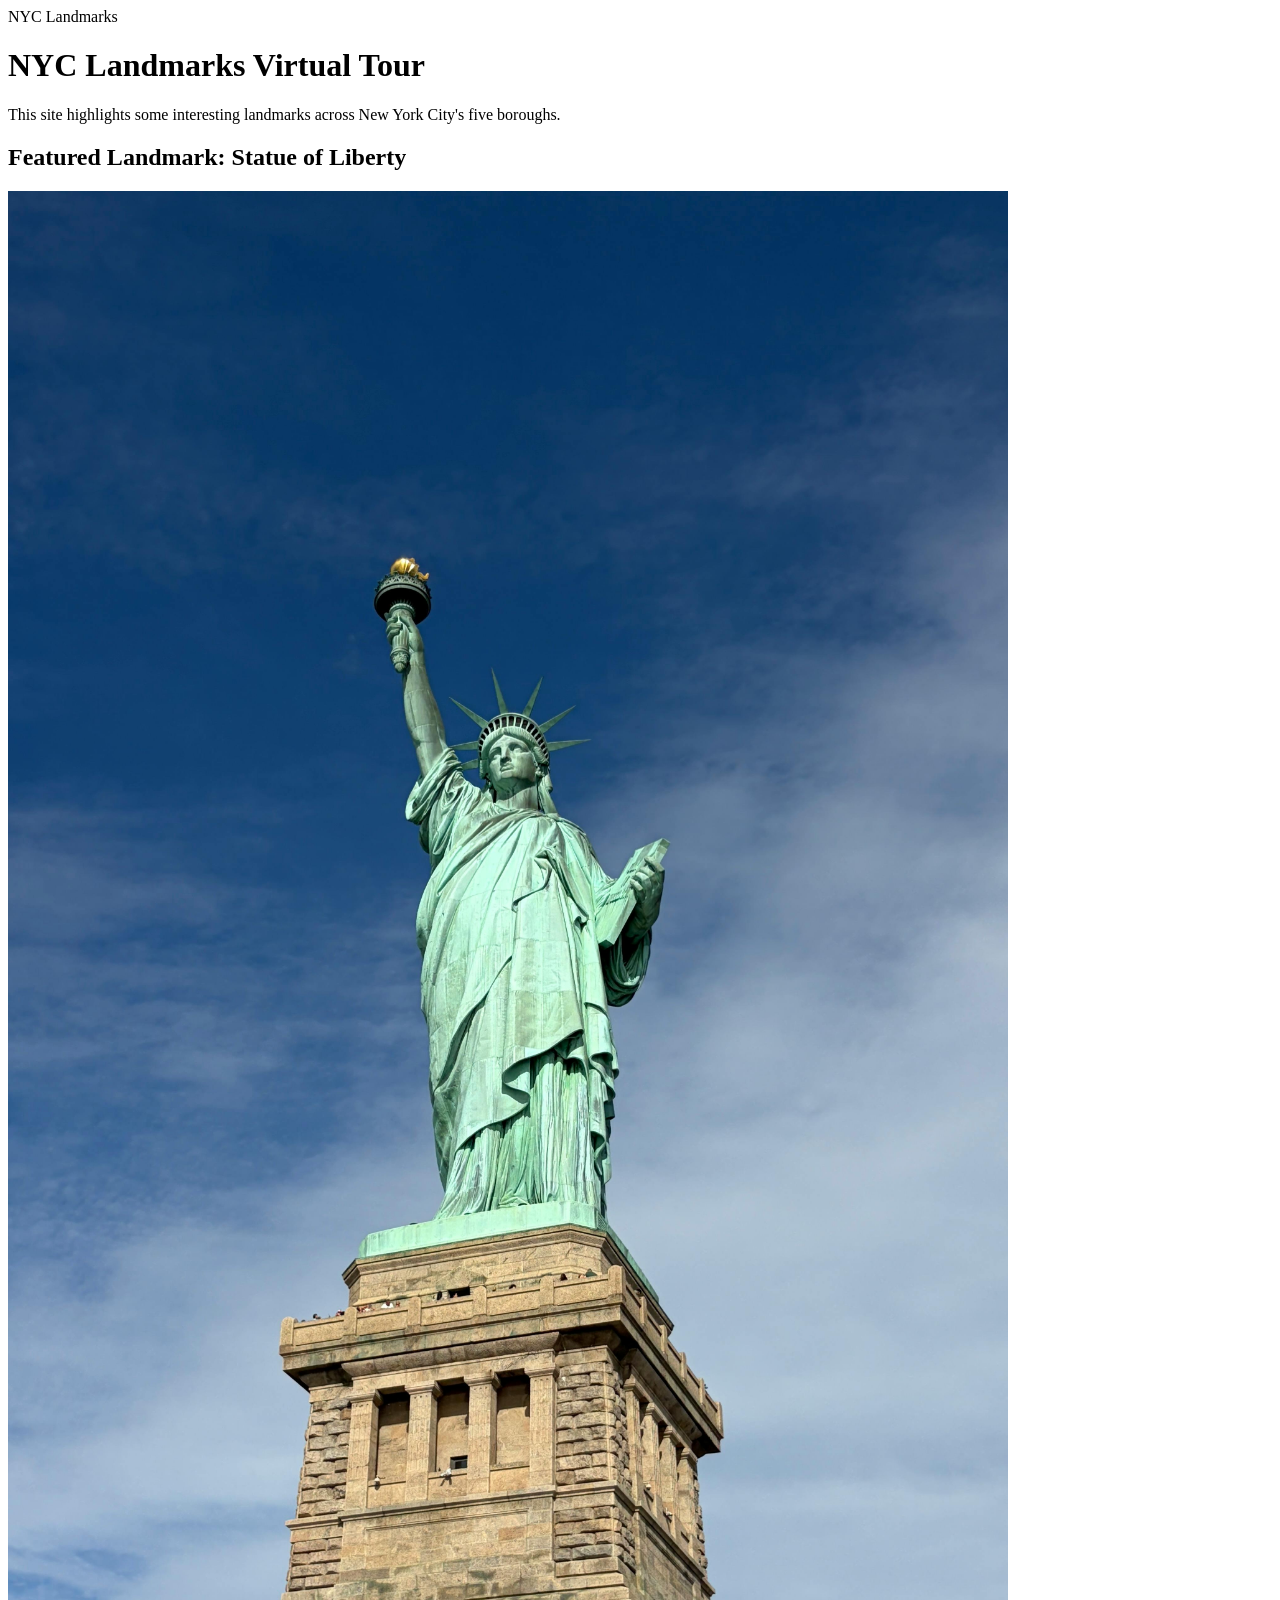
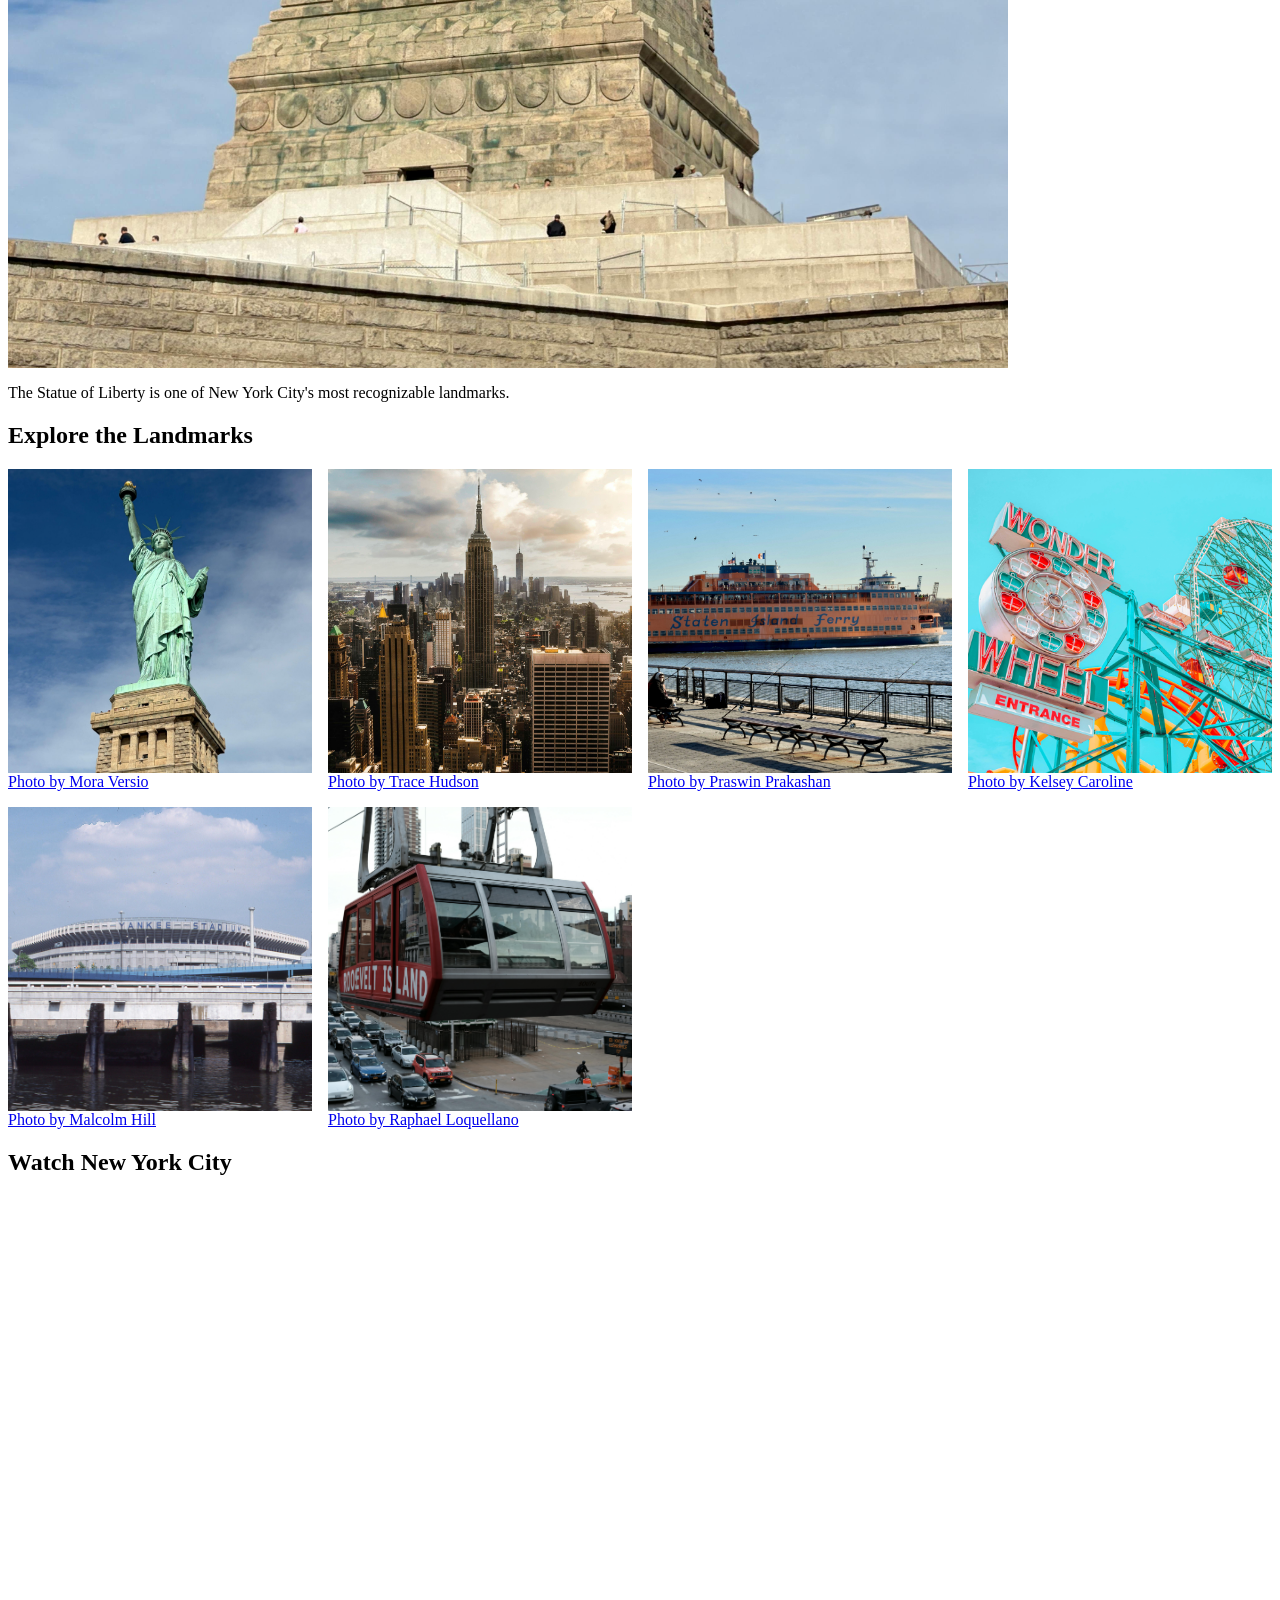
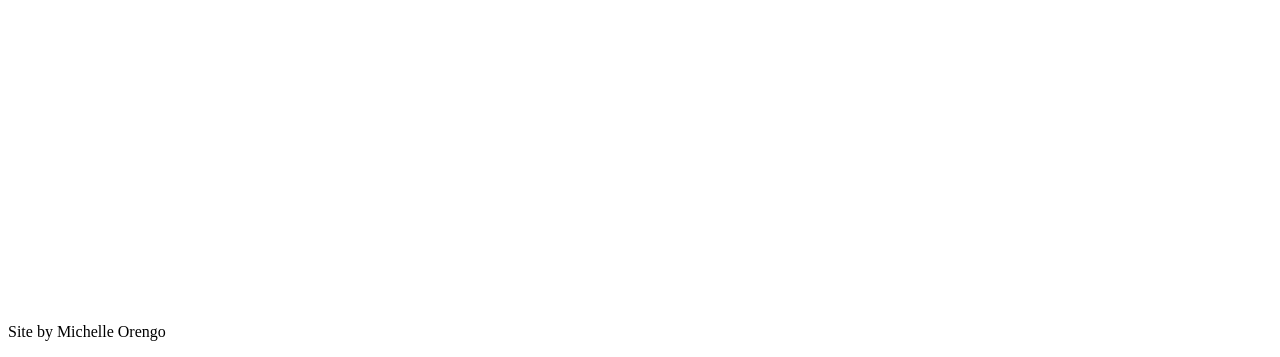
==== index.html @ e3bdd819 "Project 2 Index.Html" ====
<!DOCTYPE html>
<html lang="en">
<head>
    <meta charset="UTF-8">
    <meta name="viewport" content="width=device-width, initial-scale=1.0">
    <title>NYC Landmarks Virtual Tour</title>
    <link rel="stylesheet" href="style.css">
</head>
<body>

    <header>
        <div class="site-title">NYC Landmarks</div>
    </header>

    <main>
        <h1>NYC Landmarks Virtual Tour</h1>

        <p class="intro">
            This site highlights some interesting landmarks across New York City's five boroughs.
        </p>

        <section class="featured">
            <h2>Featured Landmark: Statue of Liberty</h2>

            <picture>
                <source
                    media="(max-width: 644px)"
                    srcset="images/square/statofliberty_square.jpeg">
                <source
                    media="(min-width: 645px)"
                    srcset="images/pexels-mora-versio-2150673251-34091093.jpg">
                <img
                    src="images/pexels-mora-versio-2150673251-34091093.jpg"
                    alt="Statue of Liberty from below looking up at it">
            </picture>

            <p>The Statue of Liberty is one of New York City's most recognizable landmarks.</p>
        </section>

        <section>
            <h2>Explore the Landmarks</h2>

            <div class="landmarks-grid">

                <figure>
                    <img src="images/square/statofliberty_square.jpeg"
                         alt="Statue of Liberty from below looking up at it">
                    <figcaption>
                        <a href="https://www.pexels.com/photo/statue-of-liberty-in-new-york-city-usa-34091093/">Photo by Mora Versio</a>
                    </figcaption>
                </figure>

                <figure>
                    <img src="images/square/empirestate_square.jpeg"
                         alt="Empire State Building with lower Manhattan in the background">
                    <figcaption>
                        <a href="https://www.pexels.com/photo/empire-state-building-2424391/">Photo by Trace Hudson</a>
                    </figcaption>
                </figure>

                <figure>
                    <img src="images/square/siferry_square.jpeg"
                         alt="Staten Island Ferry pulling into the dock">
                    <figcaption>
                        <a href="https://unsplash.com/photos/a-large-ferry-boat-in-a-body-of-water-YOCN1a1m_dg">Photo by Praswin Prakashan</a>
                    </figcaption>
                </figure>

                <figure>
                    <img src="images/square/wonderwheel_square.jpeg"
                         alt="Wonder Wheel ferris wheel at Coney Island">
                    <figcaption>
                        <a href="https://www.pexels.com/photo/ferris-wheel-in-amusement-park-19122990/">Photo by Kelsey Caroline</a>
                    </figcaption>
                </figure>

                <figure>
                    <img src="images/square/yankeestadium_square.jpeg"
                         alt="Yankee Stadium seen from the water with stadium title visible">
                    <figcaption>
                        <a href="https://www.pexels.com/photo/yankee-stadium-under-the-blue-sky-12360516/">Photo by Malcolm Hill</a>
                    </figcaption>
                </figure>

                <figure>
                    <img src="images/square/roosevelt_square.jpeg"
                         alt="Roosevelt Island Tramway leaving Manhattan">
                    <figcaption>
                        <a href="https://www.pexels.com/photo/cable-car-above-city-street-12404963/">Photo by Raphael Loquellano</a>
                    </figcaption>
                </figure>

            </div>
        </section>

        <section class="video-section">
            <h2>Watch New York City</h2>

            <div class="videoWrapper">
                <iframe
                    src="https://www.youtube.com/embed/_xkg7pNSp9M"
                    title="New York City video"
                    allow="accelerometer; autoplay; clipboard-write; encrypted-media; gyroscope; picture-in-picture; web-share"
                    referrerpolicy="strict-origin-when-cross-origin"
                    allowfullscreen>
                </iframe>
            </div>
        </section>
    </main>

    <footer>
        <p>Site by Michelle Orengo</p>
    </footer>

</body>
</html>
---- style.css ----
/* Basic responsive image and video CSS */
img,
video {
    max-width: 100%;
    height: auto;
}

/* Landmarks image grid */
.landmarks-grid {
    display: grid;
    gap: 1rem;
    grid-template-columns: repeat(auto-fit, minmax(250px, 1fr));
}

figure {
    margin: 0;
}

figure img {
    display: block;
    width: 100%;
    height: auto;
}

/* Featured landmark image */
.featured img {
    display: block;
    width: 100%;
    max-width: 1000px;
    height: auto;
}

/* Responsive YouTube video */
.videoWrapper {
    position: relative;
    padding-bottom: 56.25%;
    height: 0;
    overflow: hidden;
    max-width: 100%;
}

.videoWrapper iframe {
    position: absolute;
    top: 0;
    left: 0;
    width: 100%;
    height: 100%;
    border: 0;
}
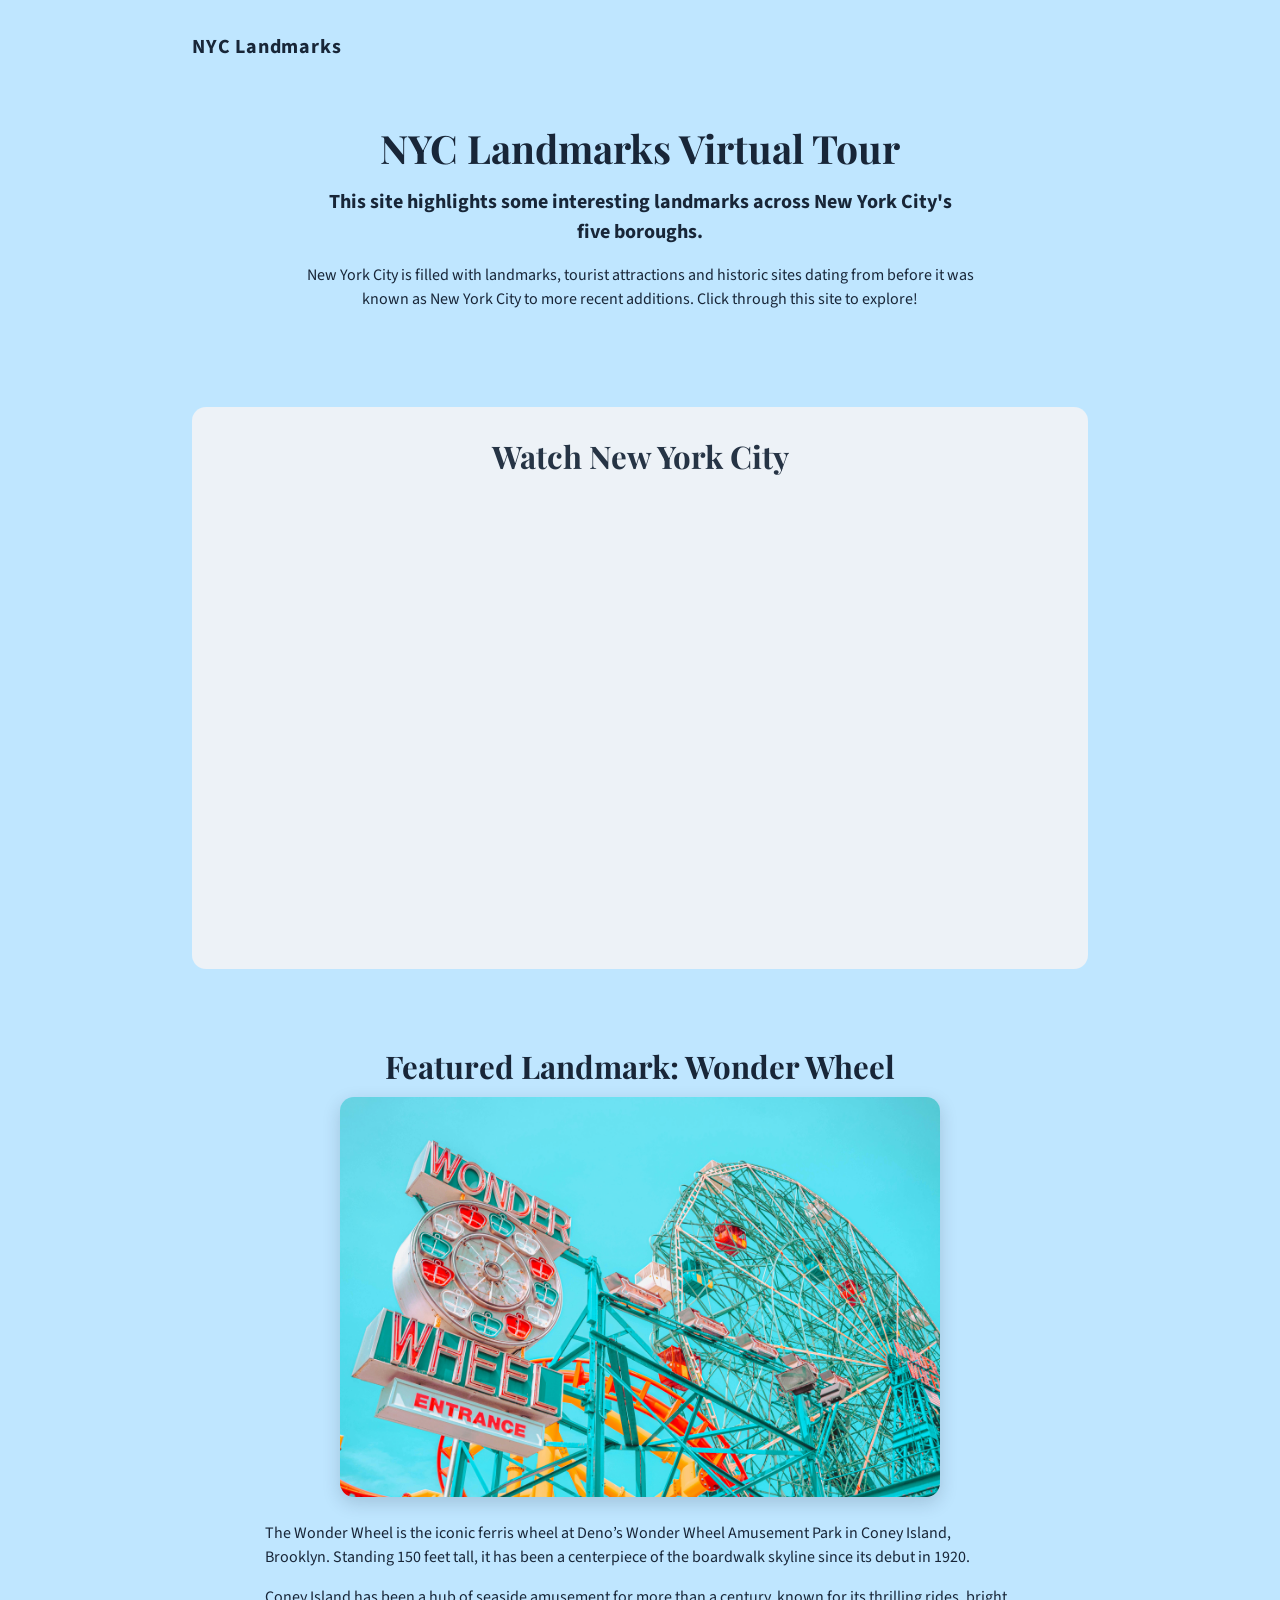
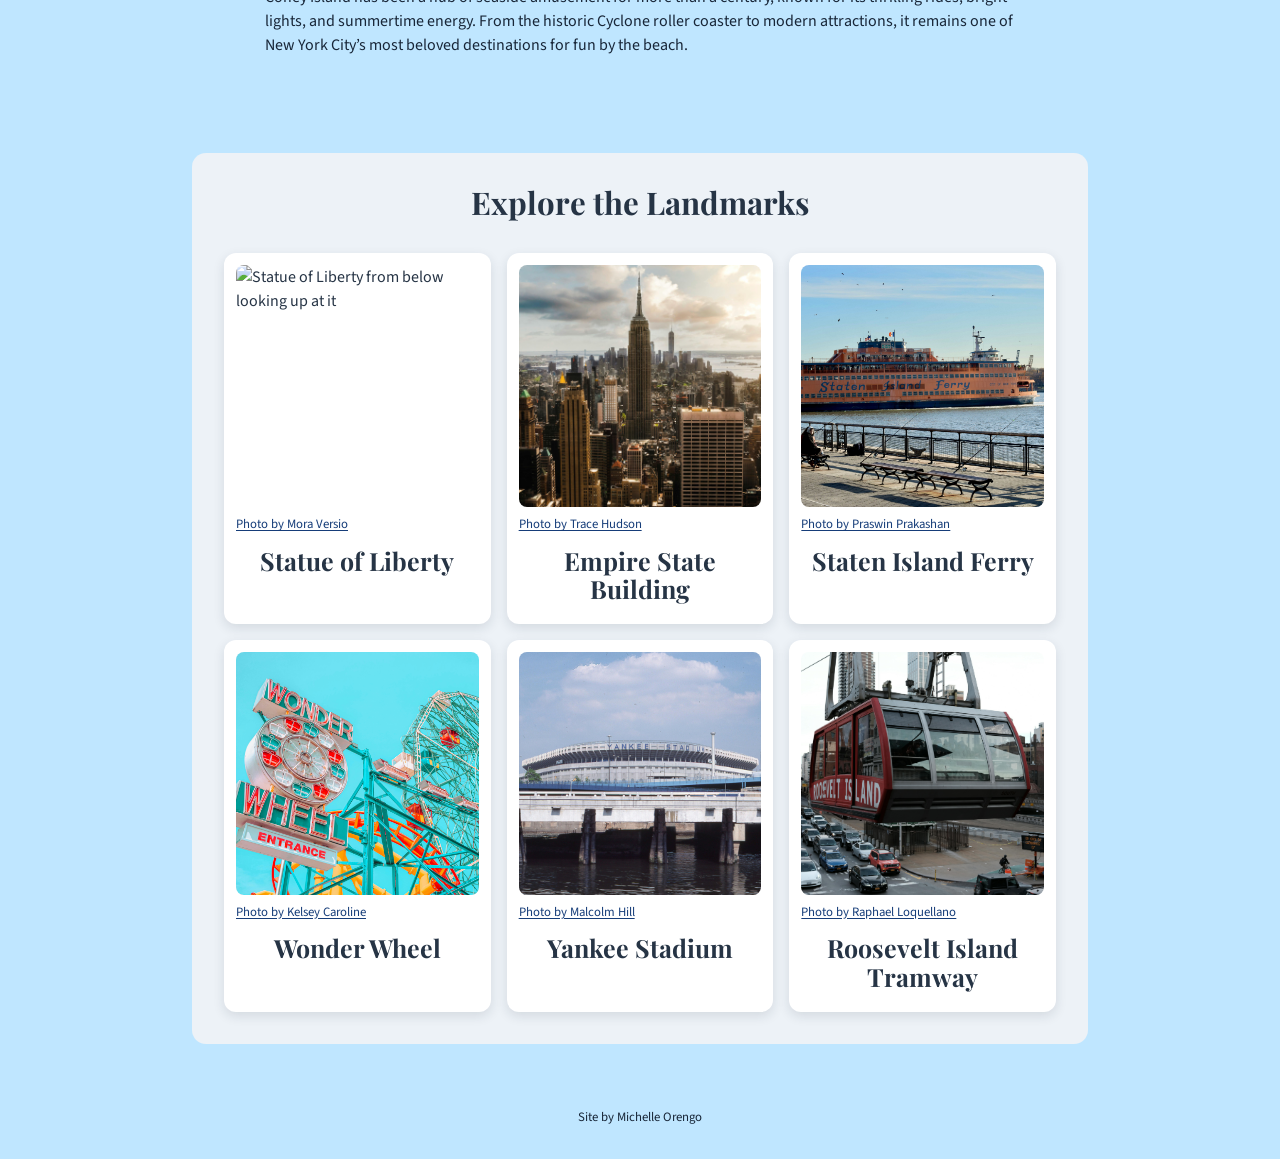
==== commit 43dc667f: "Updated" ====
--- a/index.html
+++ b/index.html
@@ -5,8 +5,10 @@
     <meta charset="UTF-8">
     <meta name="viewport" content="width=device-width, initial-scale=1.0">
     <title>NYC Landmarks Virtual Tour</title>
+<link rel="stylesheet" href="tokens.css">
     <link rel="stylesheet" href="style.css">
 </head>
+
 <body>
 
     <header>
@@ -14,87 +16,25 @@
     </header>
 
     <main>
-        <h1>NYC Landmarks Virtual Tour</h1>
-
-        <p class="intro">
-            This site highlights some interesting landmarks across New York City's five boroughs.
-        </p>
-
-        <section class="featured">
-            <h2>Featured Landmark: Statue of Liberty</h2>
-
-            <picture>
-                <source
-                    media="(max-width: 644px)"
-                    srcset="images/square/statofliberty_square.jpeg">
-                <source
-                    media="(min-width: 645px)"
-                    srcset="images/pexels-mora-versio-2150673251-34091093.jpg">
-                <img
-                    src="images/pexels-mora-versio-2150673251-34091093.jpg"
-                    alt="Statue of Liberty from below looking up at it">
-            </picture>
-
-            <p>The Statue of Liberty is one of New York City's most recognizable landmarks.</p>
-        </section>
-
-        <section>
-            <h2>Explore the Landmarks</h2>
-
-            <div class="landmarks-grid">
-
-                <figure>
-                    <img src="images/square/statofliberty_square.jpeg"
-                         alt="Statue of Liberty from below looking up at it">
-                    <figcaption>
-                        <a href="https://www.pexels.com/photo/statue-of-liberty-in-new-york-city-usa-34091093/">Photo by Mora Versio</a>
-                    </figcaption>
-                </figure>
-
-                <figure>
-                    <img src="images/square/empirestate_square.jpeg"
-                         alt="Empire State Building with lower Manhattan in the background">
-                    <figcaption>
-                        <a href="https://www.pexels.com/photo/empire-state-building-2424391/">Photo by Trace Hudson</a>
-                    </figcaption>
-                </figure>
-
-                <figure>
-                    <img src="images/square/siferry_square.jpeg"
-                         alt="Staten Island Ferry pulling into the dock">
-                    <figcaption>
-                        <a href="https://unsplash.com/photos/a-large-ferry-boat-in-a-body-of-water-YOCN1a1m_dg">Photo by Praswin Prakashan</a>
-                    </figcaption>
-                </figure>
-
-                <figure>
-                    <img src="images/square/wonderwheel_square.jpeg"
-                         alt="Wonder Wheel ferris wheel at Coney Island">
-                    <figcaption>
-                        <a href="https://www.pexels.com/photo/ferris-wheel-in-amusement-park-19122990/">Photo by Kelsey Caroline</a>
-                    </figcaption>
-                </figure>
-
-                <figure>
-                    <img src="images/square/yankeestadium_square.jpeg"
-                         alt="Yankee Stadium seen from the water with stadium title visible">
-                    <figcaption>
-                        <a href="https://www.pexels.com/photo/yankee-stadium-under-the-blue-sky-12360516/">Photo by Malcolm Hill</a>
-                    </figcaption>
-                </figure>
-
-                <figure>
-                    <img src="images/square/roosevelt_square.jpeg"
-                         alt="Roosevelt Island Tramway leaving Manhattan">
-                    <figcaption>
-                        <a href="https://www.pexels.com/photo/cable-car-above-city-street-12404963/">Photo by Raphael Loquellano</a>
-                    </figcaption>
-                </figure>
-
-            </div>
-        </section>
-
-        <section class="video-section">
+
+        <!-- Introduction -->
+        <section class="introduction">
+
+            <h1>NYC Landmarks Virtual Tour</h1>
+
+            <p class="intro">
+                This site highlights some interesting landmarks across New York City's five boroughs.
+            </p>
+
+            <p>
+                New York City is filled with landmarks, tourist attractions and historic sites dating from before it was known as New York City to more recent additions. Click through this site to explore!
+            </p>
+
+        </section>
+
+        <!-- Introduction Video -->
+        <section class="intro-video">
+
             <h2>Watch New York City</h2>
 
             <div class="videoWrapper">
@@ -106,7 +46,151 @@
                     allowfullscreen>
                 </iframe>
             </div>
-        </section>
+
+        </section>
+
+        <!-- Featured Landmark -->
+        <section class="featured-landmark">
+
+            <h2>Featured Landmark: Wonder Wheel</h2>
+
+            <picture>
+                <source
+                    media="(max-width: 644px)"
+                    srcset="images/square/wonderwheel_square.jpeg">
+
+                <source
+                    media="(min-width: 645px)"
+                    srcset="images/pexels-kelsey-caroline-774981359-19122990.jpg">
+
+                <img
+                    src="images/pexels-kelsey-caroline-774981359-19122990.jpg"
+                    alt="Wonder Wheel ferris wheel at Coney Island">
+            </picture>
+
+            <p>
+                The Wonder Wheel is the iconic ferris wheel at Deno’s Wonder Wheel Amusement Park in Coney Island, Brooklyn. Standing 150 feet tall, it has been a centerpiece of the boardwalk skyline since its debut in 1920.
+            </p>
+
+            <p>
+                Coney Island has been a hub of seaside amusement for more than a century, known for its thrilling rides, bright lights, and summertime energy. From the historic Cyclone roller coaster to modern attractions, it remains one of New York City’s most beloved destinations for fun by the beach.
+            </p>
+
+        </section>
+
+        <!-- Landmark Cards -->
+        <section class="landmarks">
+
+            <h2>Explore the Landmarks</h2>
+
+            <div class="landmarks-grid">
+
+                <div class="landmark">
+                    <figure>
+                        <img
+                            src="images/square/statueofliberty_square.jpeg"
+                            alt="Statue of Liberty from below looking up at it"
+                            loading="lazy">
+
+                        <figcaption>
+                            <a href="https://www.pexels.com/photo/statue-of-liberty-in-new-york-city-usa-34091093/">
+                                Photo by Mora Versio
+                            </a>
+                        </figcaption>
+                    </figure>
+
+                    <h3>Statue of Liberty</h3>
+                </div>
+
+                <div class="landmark">
+                    <figure>
+                        <img
+                            src="images/square/empirestate_square.jpeg"
+                            alt="Empire State Building with lower Manhattan in the background"
+                            loading="lazy">
+
+                        <figcaption>
+                            <a href="https://www.pexels.com/photo/empire-state-building-2424391/">
+                                Photo by Trace Hudson
+                            </a>
+                        </figcaption>
+                    </figure>
+
+                    <h3>Empire State Building</h3>
+                </div>
+
+                <div class="landmark">
+                    <figure>
+                        <img
+                            src="images/square/siferry_square.jpeg"
+                            alt="Staten Island Ferry pulling into the dock"
+                            loading="lazy">
+
+                        <figcaption>
+                            <a href="https://unsplash.com/photos/a-large-ferry-boat-in-a-body-of-water-YOCN1a1m_dg">
+                                Photo by Praswin Prakashan
+                            </a>
+                        </figcaption>
+                    </figure>
+
+                    <h3>Staten Island Ferry</h3>
+                </div>
+
+                <div class="landmark">
+                    <figure>
+                        <img
+                            src="images/square/wonderwheel_square.jpeg"
+                            alt="Wonder Wheel ferris wheel at Coney Island"
+                            loading="lazy">
+
+                        <figcaption>
+                            <a href="https://www.pexels.com/photo/ferris-wheel-in-amusement-park-19122990/">
+                                Photo by Kelsey Caroline
+                            </a>
+                        </figcaption>
+                    </figure>
+
+                    <h3>Wonder Wheel</h3>
+                </div>
+
+                <div class="landmark">
+                    <figure>
+                        <img
+                            src="images/square/yankeestadium_square.jpeg"
+                            alt="Yankee Stadium seen from the water with stadium title visible"
+                            loading="lazy">
+
+                        <figcaption>
+                            <a href="https://www.pexels.com/photo/yankee-stadium-under-the-blue-sky-12360516/">
+                                Photo by Malcolm Hill
+                            </a>
+                        </figcaption>
+                    </figure>
+
+                    <h3>Yankee Stadium</h3>
+                </div>
+
+                <div class="landmark">
+                    <figure>
+                        <img
+                            src="images/square/roosevelt_square.jpeg"
+                            alt="Roosevelt Island Tramway leaving Manhattan"
+                            loading="lazy">
+
+                        <figcaption>
+                            <a href="https://www.pexels.com/photo/cable-car-above-city-street-12404963/">
+                                Photo by Raphael Loquellano
+                            </a>
+                        </figcaption>
+                    </figure>
+
+                    <h3>Roosevelt Island Tramway</h3>
+                </div>
+
+            </div>
+
+        </section>
+
     </main>
 
     <footer>
--- a/tokens.css
+++ b/tokens.css
@@ -0,0 +1,178 @@
+
+@import url("https://fonts.googleapis.com/css2?family=Playfair+Display&family=Source+Sans+3&display=swap");
+
+/* Design System Tokens */
+:root {
+  /* Typography */
+  --text-size-xs: 0.64rem;
+  --text-size-sm: 0.8rem;
+  --text-size-md: 1rem;
+  --text-size-lg: 1.25rem;
+  --text-size-xl: 1.563rem;
+  --text-size-2xl: 1.953rem;
+  --text-size-3xl: 2.441rem;
+
+  --line-height-base: 1.5;
+  --line-height-headings: 1.15;
+  --headings-family: "Playfair Display", serif;
+  --base-family: "Source Sans 3", sans-serif;
+
+  /* Main Colors */
+  --primary-text: #182638;
+  --primary-background: #BFE6FF;
+  --action: #163D79;
+  --action-hover: #102B55;
+  --button-text: #FFFFFF;
+
+  /* Alternate Colors */
+  --alternate-text: #263445;
+  --alternate-background: #EDF2F7;
+  --alternate-action: #163D79;
+  --alternate-action-hover: #102B55;
+  --alternate-button-text: #FFFFFF;
+
+  /* Spacing */
+  --space-unit: 0.25rem;
+  --space-1: calc(var(--space-unit) * 1);
+  --space-2: calc(var(--space-unit) * 2);
+  --space-3: calc(var(--space-unit) * 3);
+  --space-4: calc(var(--space-unit) * 4);
+  --space-6: calc(var(--space-unit) * 6);
+  --space-8: calc(var(--space-unit) * 8);
+  --space-12: calc(var(--space-unit) * 12);
+  --space-16: calc(var(--space-unit) * 16);
+  --space-24: calc(var(--space-unit) * 24);
+  --space-32: calc(var(--space-unit) * 32);
+
+  /* Layout */
+  --page-width: 60rem;
+  --grid-gap: var(--space-4);
+  --section-spacing: var(--space-12);
+  --content-padding: var(--space-4);
+}
+
+/* Base Styles */
+html {
+  font-size: 16px;
+  scroll-behavior: smooth;
+}
+
+* {
+  box-sizing: border-box;
+}
+
+body {
+  margin: 0;
+  font-family: var(--base-family);
+  font-size: var(--text-size-md);
+  line-height: var(--line-height-base);
+  color: var(--primary-text);
+  background-color: var(--primary-background);
+  overflow-wrap: break-word;
+}
+
+/* Typography */
+h1, h2, h3, h4, h5, h6 {
+  font-family: var(--headings-family);
+  line-height: var(--line-height-headings);
+}
+
+h1 {
+  font-size: var(--text-size-3xl);
+  margin: 0 0 var(--space-4);
+}
+
+h2 {
+  font-size: var(--text-size-2xl);
+  margin: 0 0 var(--space-3);
+}
+
+h3 {
+  font-size: var(--text-size-xl);
+  margin: 0 0 var(--space-2);
+}
+
+h4 {
+  font-size: var(--text-size-lg);
+}
+
+h5 {
+  font-size: var(--text-size-md);
+}
+
+h6 {
+  font-size: var(--text-size-sm);
+}
+
+h4, h5, h6 {
+  margin: 0 0 var(--space-2);
+}
+
+p, ul, ol {
+  margin: 0 0 var(--space-4);
+}
+
+small {
+  font-size: var(--text-size-sm);
+}
+
+/* Main Layout */
+header, main, footer {
+  max-width: var(--page-width);
+  margin-inline: auto;
+  padding: var(--space-8);
+}
+
+section {
+  padding: var(--content-padding);
+}
+
+section + section {
+  margin-top: var(--section-spacing);
+}
+
+/* Alternate Section */
+.alternate {
+  color: var(--alternate-text);
+  background-color: var(--alternate-background);
+}
+
+/* Site Identity */
+.site-title {
+  font-size: var(--text-size-lg);
+  font-weight: bold;
+}
+
+/* Links */
+a {
+  color: var(--action);
+  text-decoration: underline;
+  text-underline-offset: 0.15em;
+}
+
+a:hover {
+  color: var(--action-hover);
+}
+
+/* Buttons */
+button, .button {
+  display: inline-block;
+  border: 0;
+  padding: var(--space-3) var(--space-4);
+  font: inherit;
+  color: var(--button-text);
+  background-color: var(--action);
+  text-decoration: none;
+  cursor: pointer;
+}
+
+button:hover, .button:hover {
+  color: var(--button-text);
+  background-color: var(--action-hover);
+}
+
+/* Keyboard Focus */
+a:focus-visible, button:focus-visible {
+  outline: 3px solid currentColor;
+  outline-offset: 4px;
+}
--- a/style.css
+++ b/style.css
@@ -1,49 +1,212 @@
-/* Basic responsive image and video CSS */
-img,
-video {
-    max-width: 100%;
-    height: auto;
-}
-
-/* Landmarks image grid */
+
+/* ==============================
+   NYC LANDMARKS WEBSITE STYLES
+   ============================== */
+
+/* Header */
+header {
+  padding-top: var(--space-8);
+  padding-bottom: var(--space-4);
+}
+
+.site-title {
+  color: var(--primary-text);
+  letter-spacing: 0.04em;
+}
+
+/* Main Content */
+main {
+  padding-top: var(--space-4);
+}
+
+/* General Sections */
+section {
+  border-radius: 14px;
+}
+
+/* Introduction */
+.introduction {
+  text-align: center;
+  padding: var(--space-8);
+}
+
+.introduction h1 {
+  max-width: 750px;
+  margin-inline: auto;
+}
+
+.introduction .intro {
+  font-size: var(--text-size-lg);
+  font-weight: bold;
+  max-width: 650px;
+  margin-inline: auto;
+}
+
+.introduction p:last-child {
+  max-width: 700px;
+  margin-inline: auto;
+}
+
+/* Video Section */
+.intro-video {
+  background-color: var(--alternate-background);
+  color: var(--alternate-text);
+  padding: var(--space-8);
+}
+
+.intro-video h2 {
+  text-align: center;
+}
+
+/* Responsive YouTube Video */
+.videoWrapper {
+  position: relative;
+  width: 100%;
+  max-width: 800px;
+  margin-inline: auto;
+  aspect-ratio: 16 / 9;
+  overflow: hidden;
+  border-radius: 12px;
+}
+
+.videoWrapper iframe {
+  position: absolute;
+  inset: 0;
+  width: 100%;
+  height: 100%;
+  border: 0;
+}
+
+/* Featured Landmark */
+.featured-landmark {
+  text-align: center;
+  padding: var(--space-8);
+}
+
+.featured-landmark picture {
+  display: block;
+  max-width: 600px;
+  margin: 0 auto var(--space-6);
+}
+
+.featured-landmark picture img {
+  display: block;
+  width: 100%;
+  height: auto;
+  border-radius: 14px;
+  box-shadow: 0 6px 18px rgba(24, 38, 56, 0.18);
+}
+
+.featured-landmark p {
+  max-width: 750px;
+  margin-inline: auto;
+  text-align: left;
+}
+
+/* Landmark Gallery */
+.landmarks {
+  background-color: var(--alternate-background);
+  color: var(--alternate-text);
+  padding: var(--space-8);
+}
+
+.landmarks > h2 {
+  text-align: center;
+  margin-bottom: var(--space-8);
+}
+
 .landmarks-grid {
-    display: grid;
-    gap: 1rem;
-    grid-template-columns: repeat(auto-fit, minmax(250px, 1fr));
-}
-
+  display: grid;
+  grid-template-columns: repeat(auto-fit, minmax(220px, 1fr));
+  gap: var(--grid-gap);
+}
+
+/* Individual Landmark Cards */
+.landmark {
+  background-color: #FFFFFF;
+  padding: var(--space-3);
+  border-radius: 12px;
+  box-shadow: 0 4px 12px rgba(24, 38, 56, 0.12);
+  transition: transform 0.2s ease, box-shadow 0.2s ease;
+}
+
+.landmark:hover {
+  transform: translateY(-4px);
+  box-shadow: 0 8px 18px rgba(24, 38, 56, 0.18);
+}
+
+/* Landmark Images */
 figure {
-    margin: 0;
+  margin: 0 0 var(--space-3);
 }
 
 figure img {
-    display: block;
-    width: 100%;
-    height: auto;
-}
-
-/* Featured landmark image */
-.featured img {
-    display: block;
-    width: 100%;
-    max-width: 1000px;
-    height: auto;
-}
-
-/* Responsive YouTube video */
-.videoWrapper {
-    position: relative;
-    padding-bottom: 56.25%;
-    height: 0;
-    overflow: hidden;
-    max-width: 100%;
-}
-
-.videoWrapper iframe {
-    position: absolute;
-    top: 0;
-    left: 0;
-    width: 100%;
-    height: 100%;
-    border: 0;
-}
+  display: block;
+  width: 100%;
+  aspect-ratio: 1 / 1;
+  object-fit: cover;
+  border-radius: 8px;
+}
+
+figcaption {
+  font-size: var(--text-size-sm);
+  margin-top: var(--space-2);
+}
+
+.landmark h3 {
+  margin: var(--space-3) 0 var(--space-2);
+  text-align: center;
+}
+
+/* Footer */
+footer {
+  text-align: center;
+  padding-top: var(--space-8);
+  padding-bottom: var(--space-8);
+}
+
+footer p {
+  margin: 0;
+  font-size: var(--text-size-sm);
+}
+
+/* Responsive Adjustments */
+@media (max-width: 600px) {
+  header, main, footer {
+    padding: var(--space-4);
+  }
+
+  h1 {
+    font-size: var(--text-size-2xl);
+  }
+
+  h2 {
+    font-size: var(--text-size-xl);
+  }
+
+  .introduction,
+  .intro-video,
+  .featured-landmark,
+  .landmarks {
+    padding: var(--space-4);
+  }
+
+  .landmarks-grid {
+    grid-template-columns: 1fr;
+  }
+}
+
+/* Respect reduced-motion preferences */
+@media (prefers-reduced-motion: reduce) {
+  html {
+    scroll-behavior: auto;
+  }
+
+  .landmark {
+    transition: none;
+  }
+
+  .landmark:hover {
+    transform: none;
+  }
+}
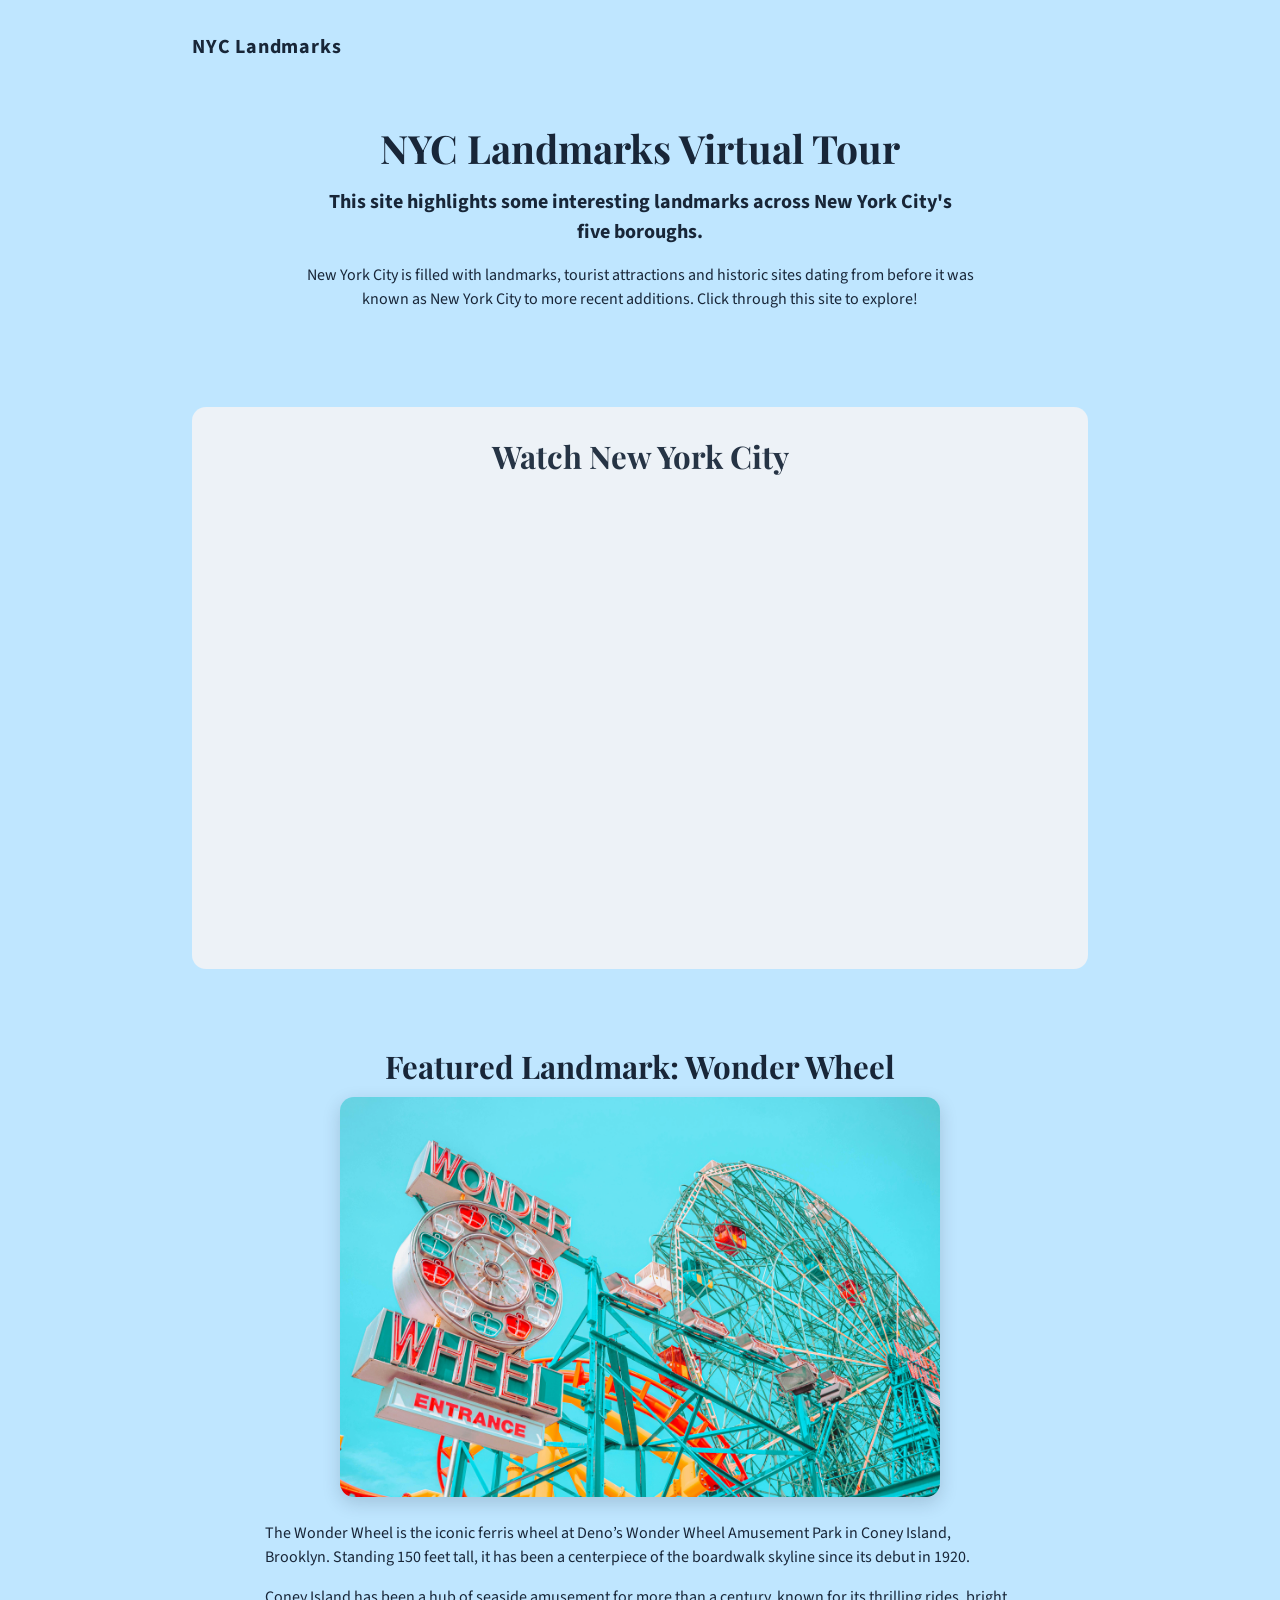
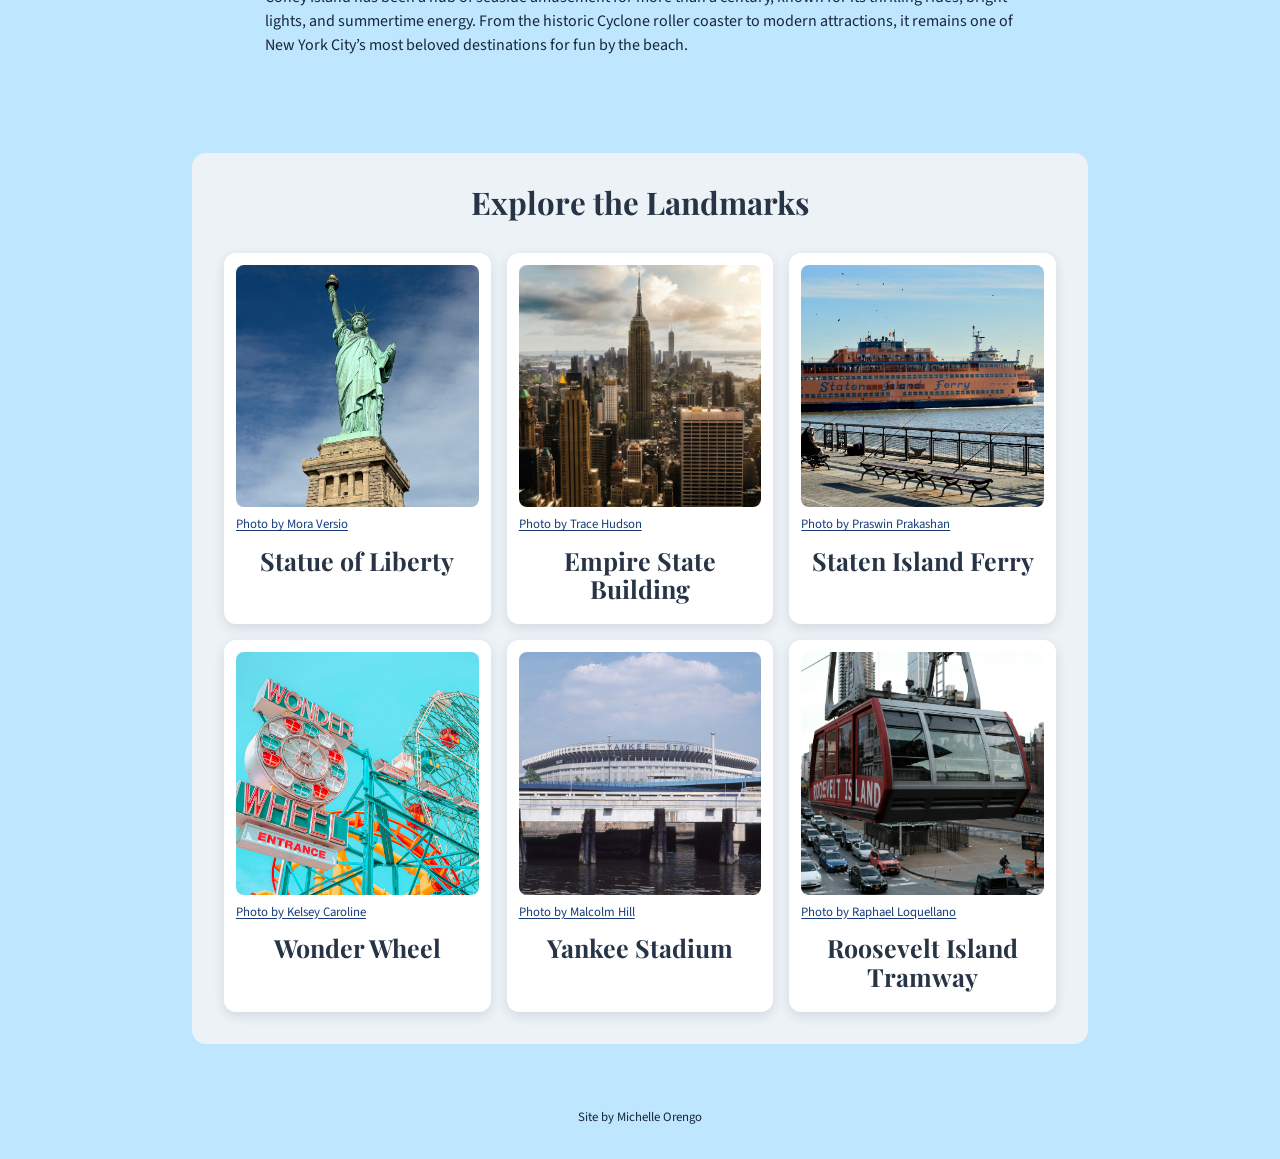
==== commit ccd01624: "Updated" ====
--- a/index.html
+++ b/index.html
@@ -88,7 +88,7 @@
                 <div class="landmark">
                     <figure>
                         <img
-                            src="images/square/statueofliberty_square.jpeg"
+                            src="images/square/statofliberty_square.jpeg"
                             alt="Statue of Liberty from below looking up at it"
                             loading="lazy">
 
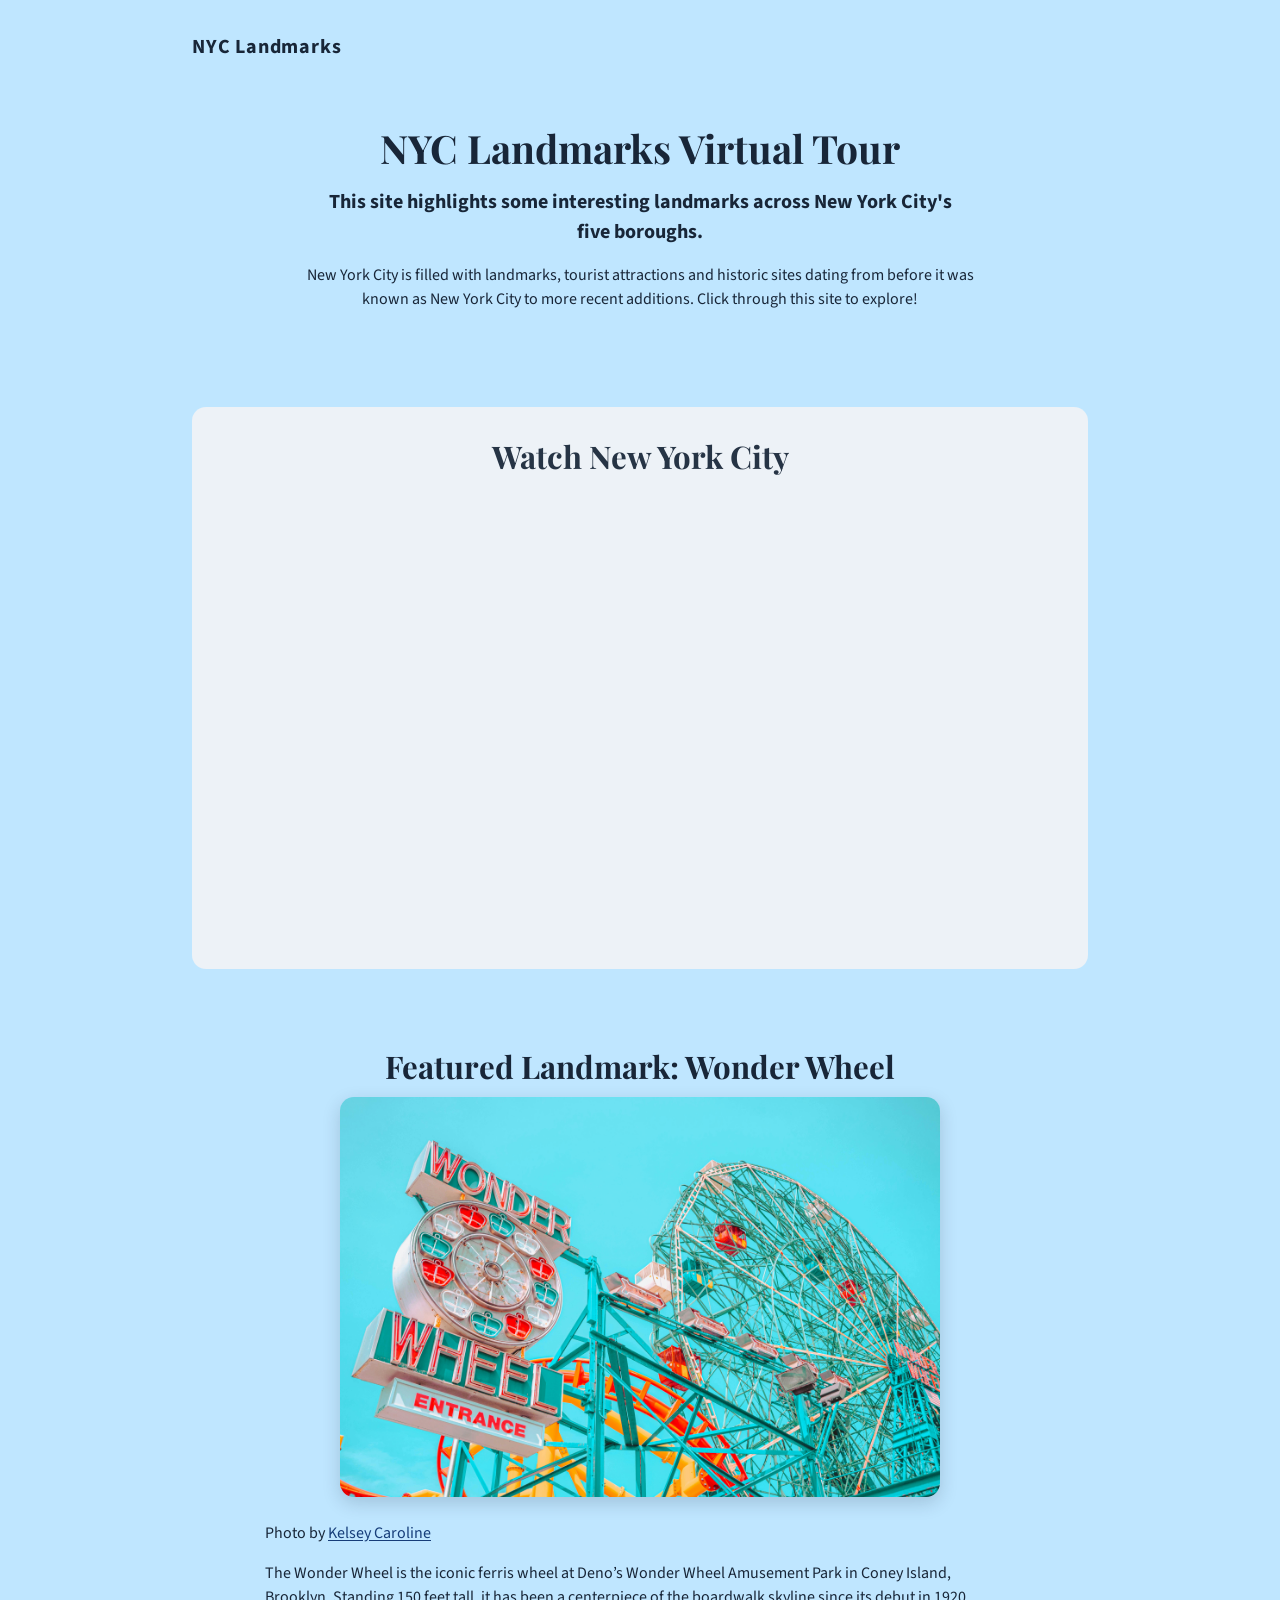
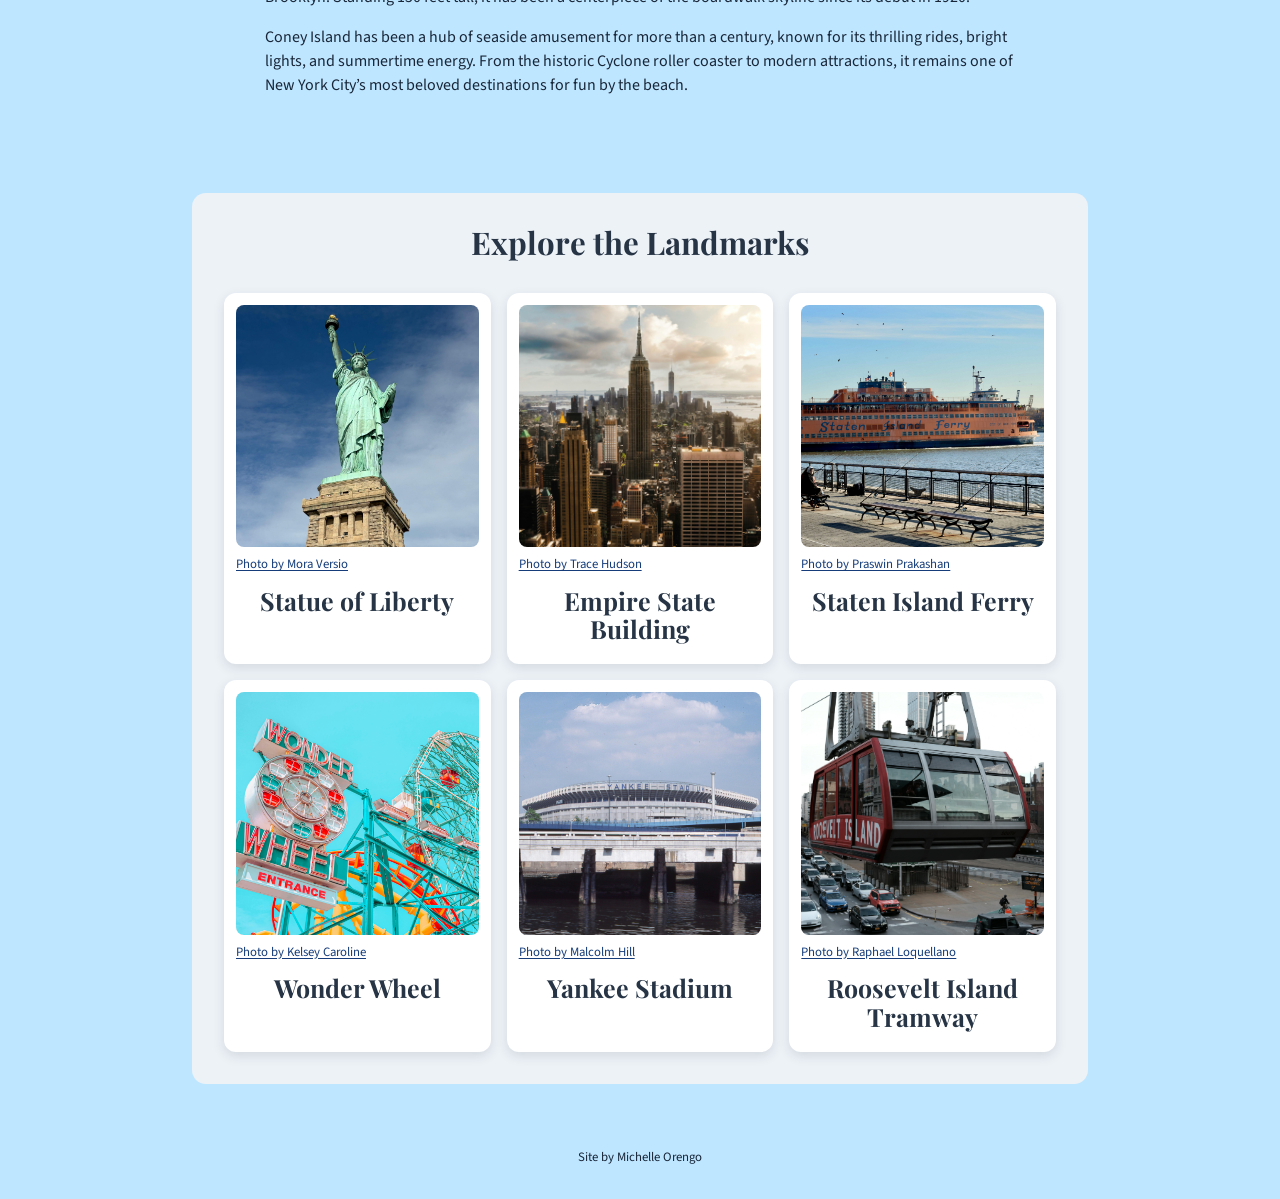
==== commit 8bec18cd: "Updated" ====
--- a/index.html
+++ b/index.html
@@ -5,7 +5,7 @@
     <meta charset="UTF-8">
     <meta name="viewport" content="width=device-width, initial-scale=1.0">
     <title>NYC Landmarks Virtual Tour</title>
-<link rel="stylesheet" href="tokens.css">
+    <link rel="stylesheet" href="tokens.css">
     <link rel="stylesheet" href="style.css">
 </head>
 
@@ -68,6 +68,13 @@
                     alt="Wonder Wheel ferris wheel at Coney Island">
             </picture>
 
+            <p class="image-credit">
+                Photo by
+                <a href="https://www.pexels.com/photo/ferris-wheel-in-amusement-park-19122990/">
+                    Kelsey Caroline
+                </a>
+            </p>
+
             <p>
                 The Wonder Wheel is the iconic ferris wheel at Deno’s Wonder Wheel Amusement Park in Coney Island, Brooklyn. Standing 150 feet tall, it has been a centerpiece of the boardwalk skyline since its debut in 1920.
             </p>
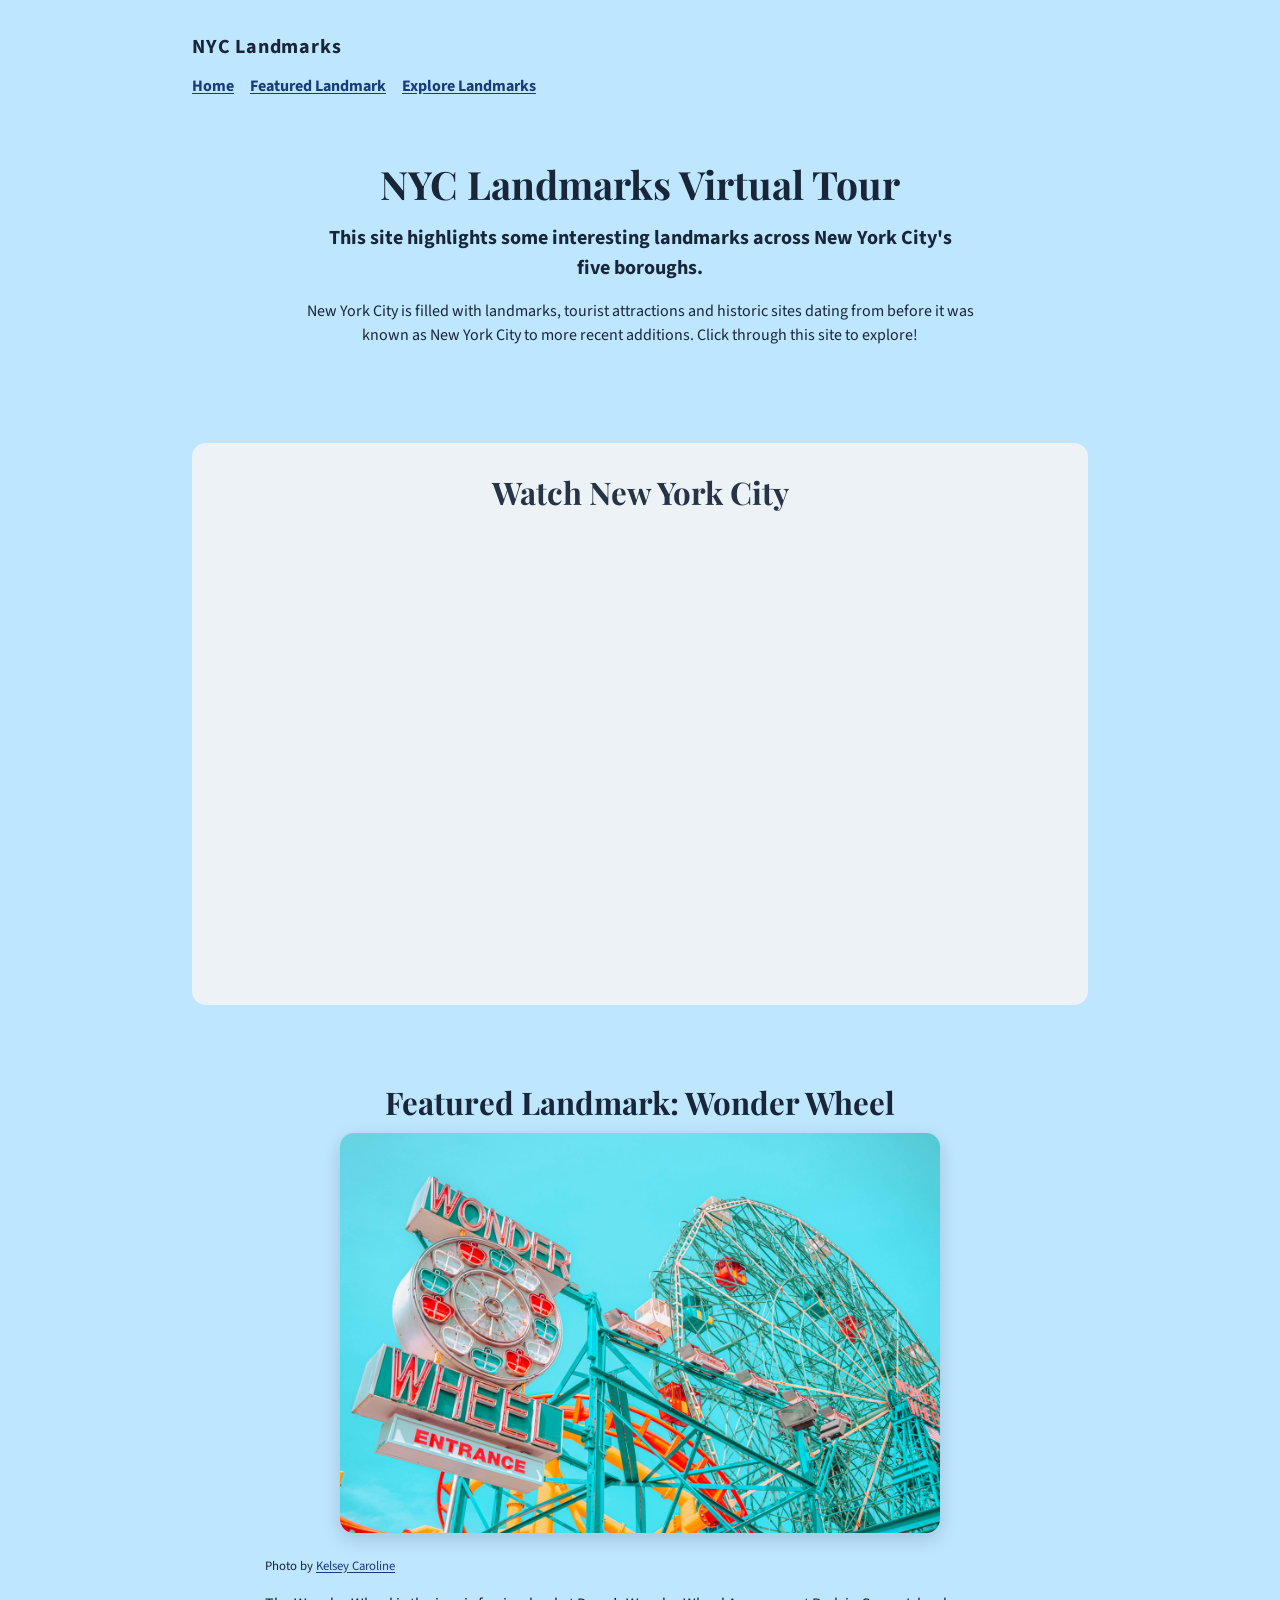
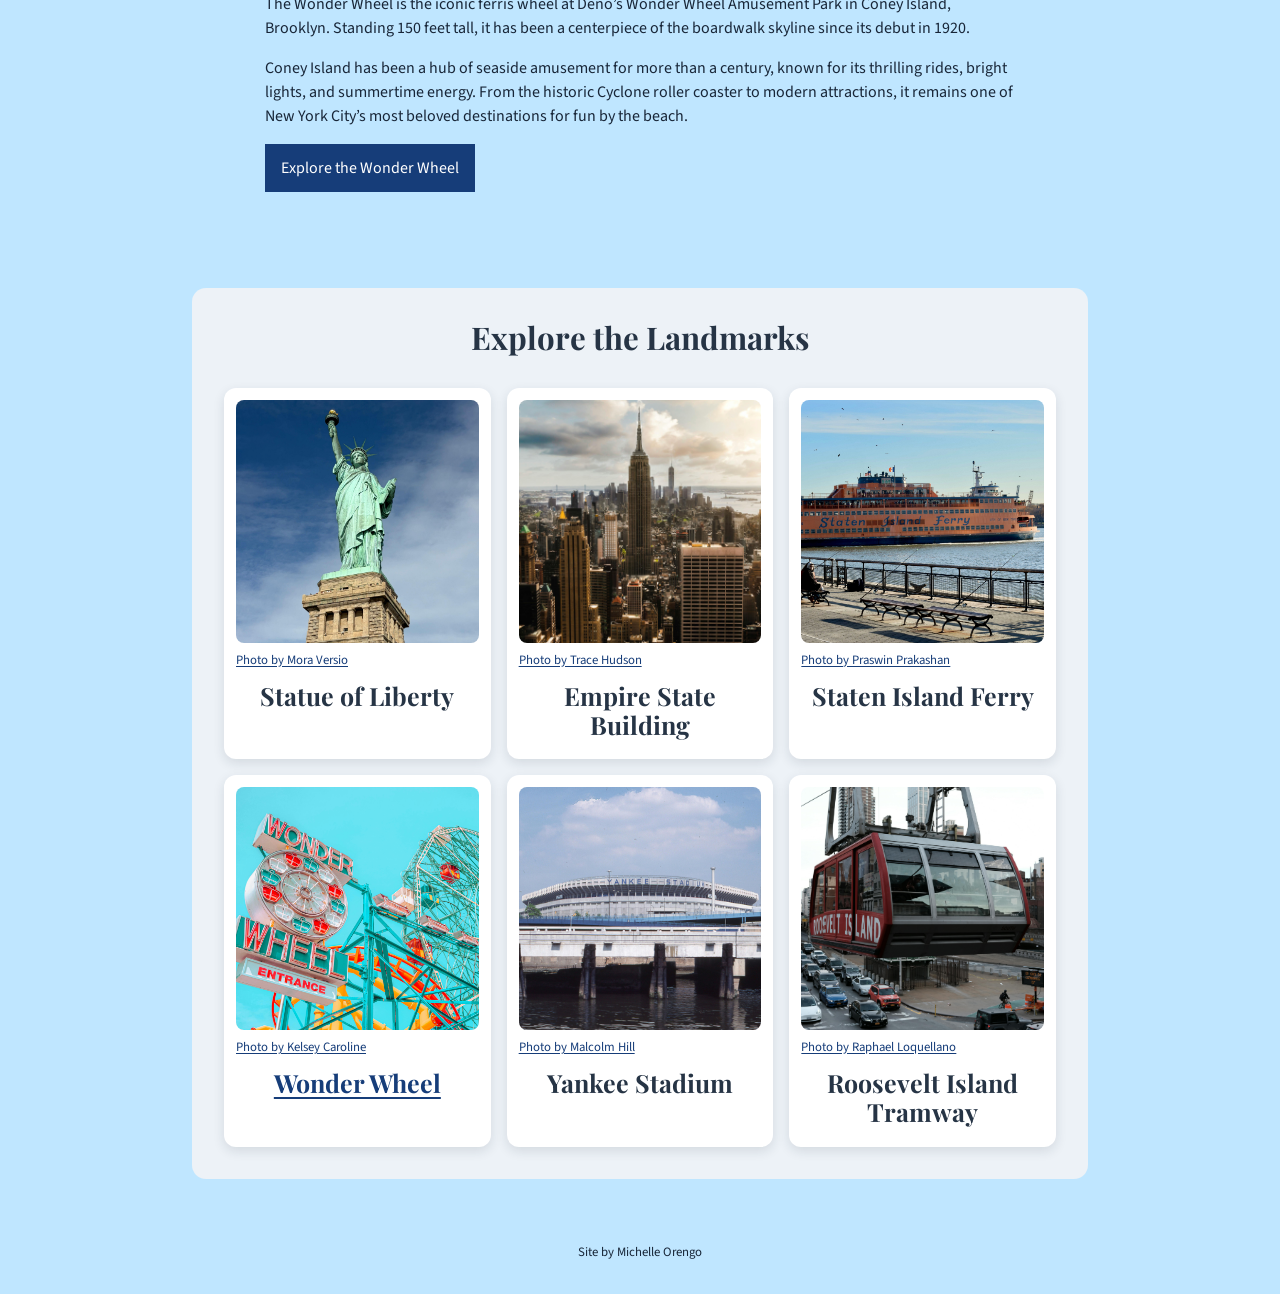
==== commit 02b76a56: "Updated" ====
--- a/index.html
+++ b/index.html
@@ -13,13 +13,20 @@
 
     <header>
         <div class="site-title">NYC Landmarks</div>
+
+        <nav class="site-nav" aria-label="Main navigation">
+            <ul>
+                <li><a href="index.html">Home</a></li>
+                <li><a href="#featured">Featured Landmark</a></li>
+                <li><a href="#landmarks">Explore Landmarks</a></li>
+            </ul>
+        </nav>
     </header>
 
     <main>
 
         <!-- Introduction -->
         <section class="introduction">
-
             <h1>NYC Landmarks Virtual Tour</h1>
 
             <p class="intro">
@@ -29,12 +36,10 @@
             <p>
                 New York City is filled with landmarks, tourist attractions and historic sites dating from before it was known as New York City to more recent additions. Click through this site to explore!
             </p>
-
         </section>
 
         <!-- Introduction Video -->
         <section class="intro-video">
-
             <h2>Watch New York City</h2>
 
             <div class="videoWrapper">
@@ -46,12 +51,10 @@
                     allowfullscreen>
                 </iframe>
             </div>
-
         </section>
 
         <!-- Featured Landmark -->
-        <section class="featured-landmark">
-
+        <section class="featured-landmark" id="featured">
             <h2>Featured Landmark: Wonder Wheel</h2>
 
             <picture>
@@ -83,11 +86,15 @@
                 Coney Island has been a hub of seaside amusement for more than a century, known for its thrilling rides, bright lights, and summertime energy. From the historic Cyclone roller coaster to modern attractions, it remains one of New York City’s most beloved destinations for fun by the beach.
             </p>
 
+            <p>
+                <a class="button" href="landmark-wonder.html">
+                    Explore the Wonder Wheel
+                </a>
+            </p>
         </section>
 
         <!-- Landmark Cards -->
-        <section class="landmarks">
-
+        <section class="landmarks" id="landmarks">
             <h2>Explore the Landmarks</h2>
 
             <div class="landmarks-grid">
@@ -105,7 +112,6 @@
                             </a>
                         </figcaption>
                     </figure>
-
                     <h3>Statue of Liberty</h3>
                 </div>
 
@@ -122,7 +128,6 @@
                             </a>
                         </figcaption>
                     </figure>
-
                     <h3>Empire State Building</h3>
                 </div>
 
@@ -139,7 +144,6 @@
                             </a>
                         </figcaption>
                     </figure>
-
                     <h3>Staten Island Ferry</h3>
                 </div>
 
@@ -156,8 +160,9 @@
                             </a>
                         </figcaption>
                     </figure>
-
-                    <h3>Wonder Wheel</h3>
+                    <h3>
+                        <a href="landmark-wonder.html">Wonder Wheel</a>
+                    </h3>
                 </div>
 
                 <div class="landmark">
@@ -173,7 +178,6 @@
                             </a>
                         </figcaption>
                     </figure>
-
                     <h3>Yankee Stadium</h3>
                 </div>
 
@@ -190,12 +194,10 @@
                             </a>
                         </figcaption>
                     </figure>
-
                     <h3>Roosevelt Island Tramway</h3>
                 </div>
 
             </div>
-
         </section>
 
     </main>
--- a/style.css
+++ b/style.css
@@ -3,7 +3,15 @@
    NYC LANDMARKS WEBSITE STYLES
    ============================== */
 
-/* Header */
+/* Base layout */
+html {
+  scroll-behavior: smooth;
+}
+
+body {
+  min-width: 320px;
+}
+
 header {
   padding-top: var(--space-8);
   padding-bottom: var(--space-4);
@@ -12,18 +20,38 @@
 .site-title {
   color: var(--primary-text);
   letter-spacing: 0.04em;
-}
-
-/* Main Content */
+  font-size: var(--text-size-lg);
+  font-weight: bold;
+}
+
 main {
   padding-top: var(--space-4);
 }
 
-/* General Sections */
 section {
   border-radius: 14px;
 }
 
+img {
+  display: block;
+  max-width: 100%;
+  height: auto;
+}
+
+/* Header navigation */
+.site-nav ul {
+  display: flex;
+  flex-wrap: wrap;
+  gap: var(--space-4);
+  list-style: none;
+  padding: 0;
+  margin: var(--space-3) 0 0;
+}
+
+.site-nav a {
+  font-weight: bold;
+}
+
 /* Introduction */
 .introduction {
   text-align: center;
@@ -47,7 +75,7 @@
   margin-inline: auto;
 }
 
-/* Video Section */
+/* Video */
 .intro-video {
   background-color: var(--alternate-background);
   color: var(--alternate-text);
@@ -58,7 +86,6 @@
   text-align: center;
 }
 
-/* Responsive YouTube Video */
 .videoWrapper {
   position: relative;
   width: 100%;
@@ -77,7 +104,7 @@
   border: 0;
 }
 
-/* Featured Landmark */
+/* Featured landmark */
 .featured-landmark {
   text-align: center;
   padding: var(--space-8);
@@ -89,10 +116,9 @@
   margin: 0 auto var(--space-6);
 }
 
-.featured-landmark picture img {
-  display: block;
-  width: 100%;
-  height: auto;
+.featured-landmark picture img,
+.landmark-hero img {
+  width: 100%;
   border-radius: 14px;
   box-shadow: 0 6px 18px rgba(24, 38, 56, 0.18);
 }
@@ -103,7 +129,11 @@
   text-align: left;
 }
 
-/* Landmark Gallery */
+.image-credit {
+  font-size: var(--text-size-sm);
+}
+
+/* Landmark gallery */
 .landmarks {
   background-color: var(--alternate-background);
   color: var(--alternate-text);
@@ -117,11 +147,10 @@
 
 .landmarks-grid {
   display: grid;
-  grid-template-columns: repeat(auto-fit, minmax(220px, 1fr));
+  grid-template-columns: 1fr;
   gap: var(--grid-gap);
 }
 
-/* Individual Landmark Cards */
 .landmark {
   background-color: #FFFFFF;
   padding: var(--space-3);
@@ -135,13 +164,11 @@
   box-shadow: 0 8px 18px rgba(24, 38, 56, 0.18);
 }
 
-/* Landmark Images */
 figure {
   margin: 0 0 var(--space-3);
 }
 
 figure img {
-  display: block;
   width: 100%;
   aspect-ratio: 1 / 1;
   object-fit: cover;
@@ -158,6 +185,58 @@
   text-align: center;
 }
 
+/* Individual landmark page */
+.landmark-page section {
+  padding: var(--space-6);
+}
+
+.landmark-hero {
+  text-align: center;
+}
+
+.landmark-hero img {
+  max-width: 750px;
+  margin: 0 auto var(--space-3);
+}
+
+.landmark-hero p {
+  max-width: 750px;
+  margin-inline: auto;
+  text-align: left;
+}
+
+.landmark-details,
+.directions,
+.more-info {
+  background-color: var(--alternate-background);
+  color: var(--alternate-text);
+}
+
+.more-images {
+  display: grid;
+  grid-template-columns: 1fr;
+  gap: var(--space-4);
+  margin-top: var(--space-4);
+}
+
+.more-images img {
+  width: 100%;
+  aspect-ratio: 1 / 1;
+  object-fit: cover;
+  border-radius: 10px;
+}
+
+.page-navigation {
+  display: flex;
+  flex-direction: column;
+  gap: var(--space-3);
+  padding: var(--space-6);
+}
+
+.page-navigation a {
+  font-weight: bold;
+}
+
 /* Footer */
 footer {
   text-align: center;
@@ -170,33 +249,38 @@
   font-size: var(--text-size-sm);
 }
 
-/* Responsive Adjustments */
-@media (max-width: 600px) {
-  header, main, footer {
-    padding: var(--space-4);
-  }
-
-  h1 {
-    font-size: var(--text-size-2xl);
-  }
-
-  h2 {
-    font-size: var(--text-size-xl);
-  }
-
-  .introduction,
-  .intro-video,
-  .featured-landmark,
-  .landmarks {
-    padding: var(--space-4);
-  }
-
+/* Tablet */
+@media (min-width: 600px) {
   .landmarks-grid {
-    grid-template-columns: 1fr;
-  }
-}
-
-/* Respect reduced-motion preferences */
+    grid-template-columns: repeat(2, minmax(0, 1fr));
+  }
+
+  .more-images {
+    grid-template-columns: repeat(2, minmax(0, 1fr));
+  }
+
+  .page-navigation {
+    flex-direction: row;
+    justify-content: space-between;
+  }
+}
+
+/* Desktop */
+@media (min-width: 900px) {
+  .landmarks-grid {
+    grid-template-columns: repeat(3, minmax(0, 1fr));
+  }
+
+  .more-images {
+    grid-template-columns: repeat(3, minmax(0, 1fr));
+  }
+
+  .landmark-page section {
+    padding: var(--space-8);
+  }
+}
+
+/* Reduced motion */
 @media (prefers-reduced-motion: reduce) {
   html {
     scroll-behavior: auto;
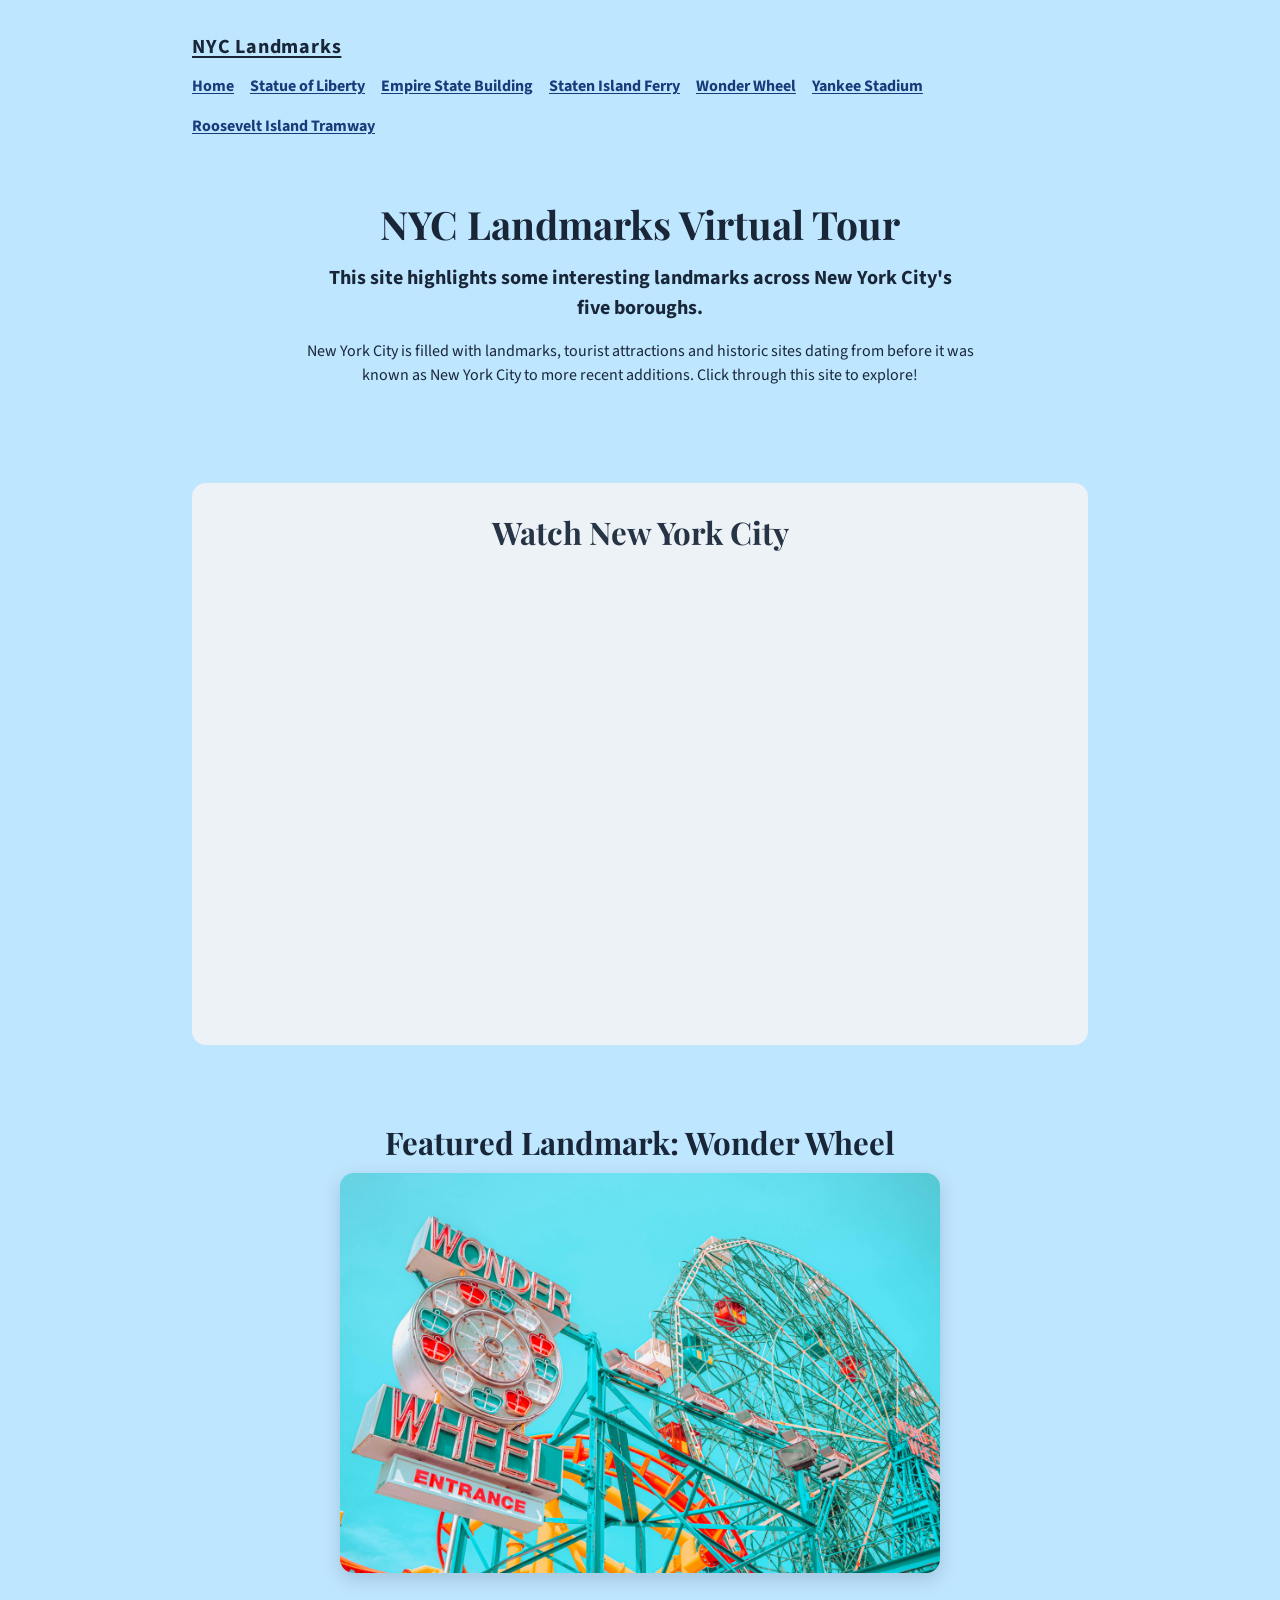
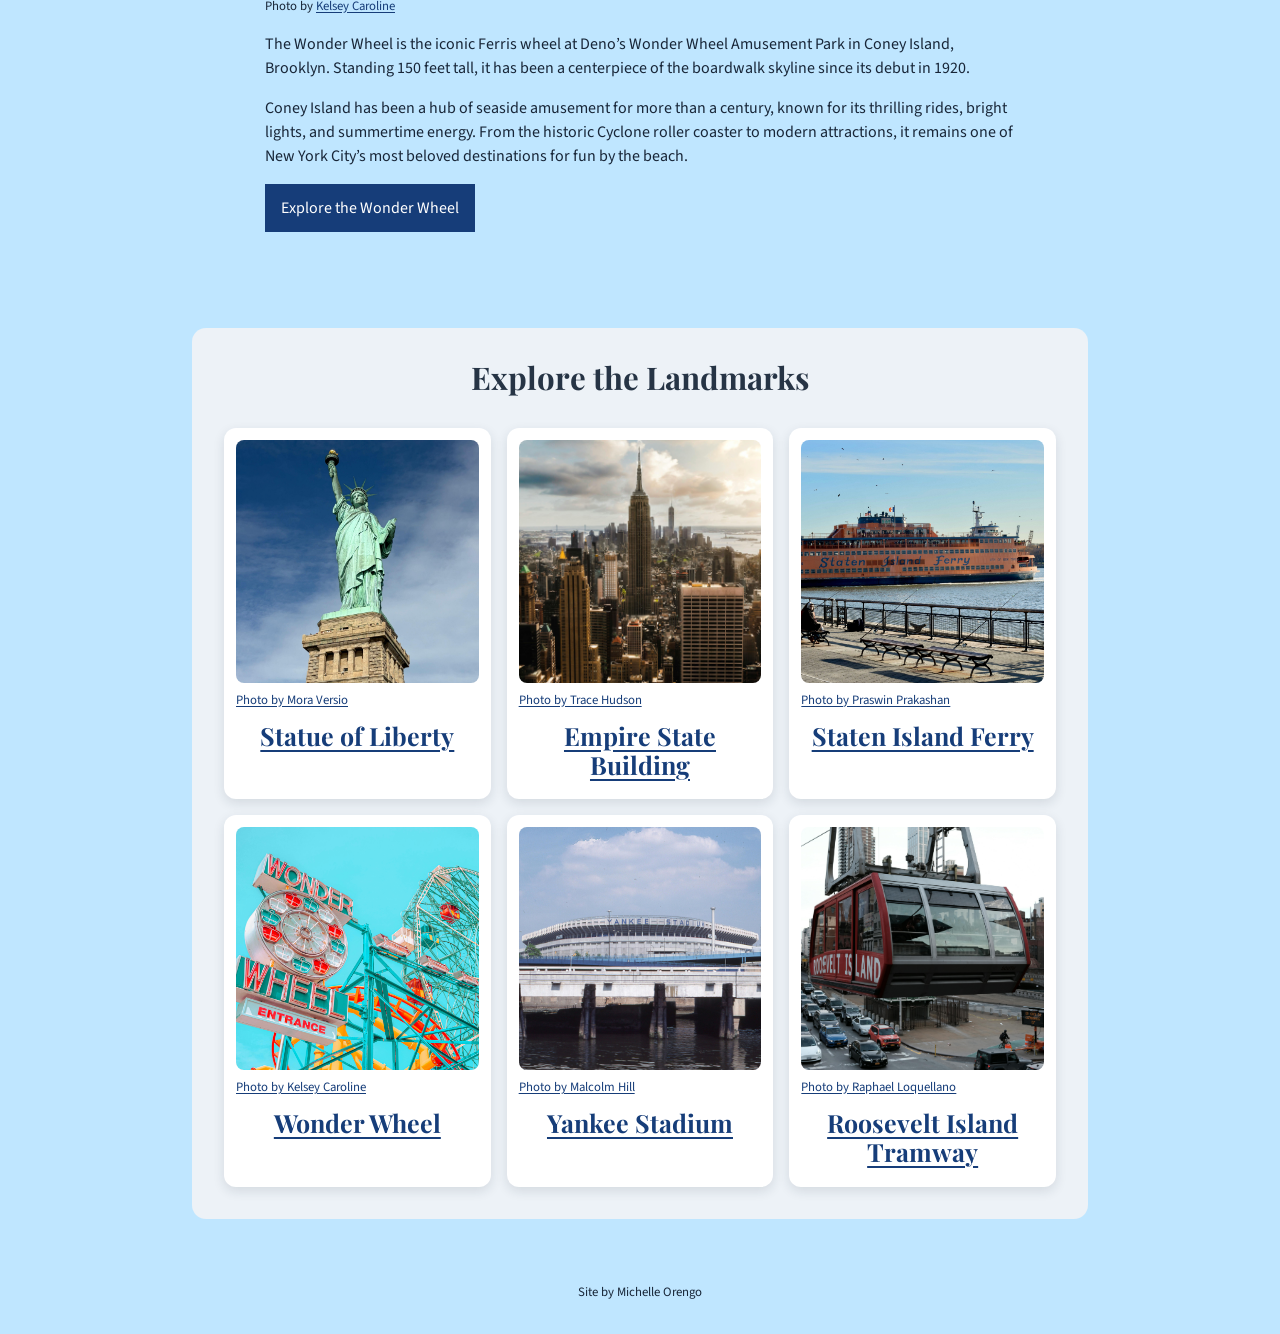
==== commit 7719a115: "Updated" ====
--- a/index.html
+++ b/index.html
@@ -4,6 +4,7 @@
 <head>
     <meta charset="UTF-8">
     <meta name="viewport" content="width=device-width, initial-scale=1.0">
+    <meta name="description" content="Explore six famous New York City landmarks through this virtual tour.">
     <title>NYC Landmarks Virtual Tour</title>
     <link rel="stylesheet" href="tokens.css">
     <link rel="stylesheet" href="style.css">
@@ -12,13 +13,17 @@
 <body>
 
     <header>
-        <div class="site-title">NYC Landmarks</div>
+        <a class="site-title" href="index.html">NYC Landmarks</a>
 
         <nav class="site-nav" aria-label="Main navigation">
             <ul>
-                <li><a href="index.html">Home</a></li>
-                <li><a href="#featured">Featured Landmark</a></li>
-                <li><a href="#landmarks">Explore Landmarks</a></li>
+                <li><a href="index.html" aria-current="page">Home</a></li>
+                <li><a href="landmark-liberty.html">Statue of Liberty</a></li>
+                <li><a href="landmark-empire.html">Empire State Building</a></li>
+                <li><a href="landmark-ferry.html">Staten Island Ferry</a></li>
+                <li><a href="landmark-wonder.html">Wonder Wheel</a></li>
+                <li><a href="landmark-yankee.html">Yankee Stadium</a></li>
+                <li><a href="landmark-tram.html">Roosevelt Island Tramway</a></li>
             </ul>
         </nav>
     </header>
@@ -68,18 +73,18 @@
 
                 <img
                     src="images/pexels-kelsey-caroline-774981359-19122990.jpg"
-                    alt="Wonder Wheel ferris wheel at Coney Island">
+                    alt="Wonder Wheel Ferris wheel at Coney Island">
             </picture>
 
             <p class="image-credit">
                 Photo by
-                <a href="https://www.pexels.com/photo/ferris-wheel-in-amusement-park-19122990/">
+                <a href="https://www.pexels.com/photo/ferris-wheel-in-amusement-park-19122990/" target="_blank" rel="noopener">
                     Kelsey Caroline
                 </a>
             </p>
 
             <p>
-                The Wonder Wheel is the iconic ferris wheel at Deno’s Wonder Wheel Amusement Park in Coney Island, Brooklyn. Standing 150 feet tall, it has been a centerpiece of the boardwalk skyline since its debut in 1920.
+                The Wonder Wheel is the iconic Ferris wheel at Deno’s Wonder Wheel Amusement Park in Coney Island, Brooklyn. Standing 150 feet tall, it has been a centerpiece of the boardwalk skyline since its debut in 1920.
             </p>
 
             <p>
@@ -99,103 +104,107 @@
 
             <div class="landmarks-grid">
 
-                <div class="landmark">
-                    <figure>
-                        <img
-                            src="images/square/statofliberty_square.jpeg"
-                            alt="Statue of Liberty from below looking up at it"
-                            loading="lazy">
-
-                        <figcaption>
-                            <a href="https://www.pexels.com/photo/statue-of-liberty-in-new-york-city-usa-34091093/">
+                <article class="landmark">
+                    <figure>
+                        <a href="landmark-liberty.html">
+                            <img
+                                src="images/square/statofliberty_square.jpeg"
+                                alt="Statue of Liberty from below looking up at it"
+                                loading="lazy">
+                        </a>
+                        <figcaption>
+                            <a href="https://www.pexels.com/photo/statue-of-liberty-in-new-york-city-usa-34091093/" target="_blank" rel="noopener">
                                 Photo by Mora Versio
                             </a>
                         </figcaption>
                     </figure>
-                    <h3>Statue of Liberty</h3>
-                </div>
-
-                <div class="landmark">
-                    <figure>
-                        <img
-                            src="images/square/empirestate_square.jpeg"
-                            alt="Empire State Building with lower Manhattan in the background"
-                            loading="lazy">
-
-                        <figcaption>
-                            <a href="https://www.pexels.com/photo/empire-state-building-2424391/">
+                    <h3><a href="landmark-liberty.html">Statue of Liberty</a></h3>
+                </article>
+
+                <article class="landmark">
+                    <figure>
+                        <a href="landmark-empire.html">
+                            <img
+                                src="images/square/empirestate_square.jpeg"
+                                alt="Empire State Building with lower Manhattan in the background"
+                                loading="lazy">
+                        </a>
+                        <figcaption>
+                            <a href="https://www.pexels.com/photo/empire-state-building-2424391/" target="_blank" rel="noopener">
                                 Photo by Trace Hudson
                             </a>
                         </figcaption>
                     </figure>
-                    <h3>Empire State Building</h3>
-                </div>
-
-                <div class="landmark">
-                    <figure>
-                        <img
-                            src="images/square/siferry_square.jpeg"
-                            alt="Staten Island Ferry pulling into the dock"
-                            loading="lazy">
-
-                        <figcaption>
-                            <a href="https://unsplash.com/photos/a-large-ferry-boat-in-a-body-of-water-YOCN1a1m_dg">
+                    <h3><a href="landmark-empire.html">Empire State Building</a></h3>
+                </article>
+
+                <article class="landmark">
+                    <figure>
+                        <a href="landmark-ferry.html">
+                            <img
+                                src="images/square/siferry_square.jpeg"
+                                alt="Staten Island Ferry pulling into the dock"
+                                loading="lazy">
+                        </a>
+                        <figcaption>
+                            <a href="https://unsplash.com/photos/a-large-ferry-boat-in-a-body-of-water-YOCN1a1m_dg" target="_blank" rel="noopener">
                                 Photo by Praswin Prakashan
                             </a>
                         </figcaption>
                     </figure>
-                    <h3>Staten Island Ferry</h3>
-                </div>
-
-                <div class="landmark">
-                    <figure>
-                        <img
-                            src="images/square/wonderwheel_square.jpeg"
-                            alt="Wonder Wheel ferris wheel at Coney Island"
-                            loading="lazy">
-
-                        <figcaption>
-                            <a href="https://www.pexels.com/photo/ferris-wheel-in-amusement-park-19122990/">
+                    <h3><a href="landmark-ferry.html">Staten Island Ferry</a></h3>
+                </article>
+
+                <article class="landmark">
+                    <figure>
+                        <a href="landmark-wonder.html">
+                            <img
+                                src="images/square/wonderwheel_square.jpeg"
+                                alt="Wonder Wheel Ferris wheel at Coney Island"
+                                loading="lazy">
+                        </a>
+                        <figcaption>
+                            <a href="https://www.pexels.com/photo/ferris-wheel-in-amusement-park-19122990/" target="_blank" rel="noopener">
                                 Photo by Kelsey Caroline
                             </a>
                         </figcaption>
                     </figure>
-                    <h3>
-                        <a href="landmark-wonder.html">Wonder Wheel</a>
-                    </h3>
-                </div>
-
-                <div class="landmark">
-                    <figure>
-                        <img
-                            src="images/square/yankeestadium_square.jpeg"
-                            alt="Yankee Stadium seen from the water with stadium title visible"
-                            loading="lazy">
-
-                        <figcaption>
-                            <a href="https://www.pexels.com/photo/yankee-stadium-under-the-blue-sky-12360516/">
+                    <h3><a href="landmark-wonder.html">Wonder Wheel</a></h3>
+                </article>
+
+                <article class="landmark">
+                    <figure>
+                        <a href="landmark-yankee.html">
+                            <img
+                                src="images/square/yankeestadium_square.jpeg"
+                                alt="Yankee Stadium seen from the water with stadium title visible"
+                                loading="lazy">
+                        </a>
+                        <figcaption>
+                            <a href="https://www.pexels.com/photo/yankee-stadium-under-the-blue-sky-12360516/" target="_blank" rel="noopener">
                                 Photo by Malcolm Hill
                             </a>
                         </figcaption>
                     </figure>
-                    <h3>Yankee Stadium</h3>
-                </div>
-
-                <div class="landmark">
-                    <figure>
-                        <img
-                            src="images/square/roosevelt_square.jpeg"
-                            alt="Roosevelt Island Tramway leaving Manhattan"
-                            loading="lazy">
-
-                        <figcaption>
-                            <a href="https://www.pexels.com/photo/cable-car-above-city-street-12404963/">
+                    <h3><a href="landmark-yankee.html">Yankee Stadium</a></h3>
+                </article>
+
+                <article class="landmark">
+                    <figure>
+                        <a href="landmark-tram.html">
+                            <img
+                                src="images/square/roosevelt_square.jpeg"
+                                alt="Roosevelt Island Tramway leaving Manhattan"
+                                loading="lazy">
+                        </a>
+                        <figcaption>
+                            <a href="https://www.pexels.com/photo/cable-car-above-city-street-12404963/" target="_blank" rel="noopener">
                                 Photo by Raphael Loquellano
                             </a>
                         </figcaption>
                     </figure>
-                    <h3>Roosevelt Island Tramway</h3>
-                </div>
+                    <h3><a href="landmark-tram.html">Roosevelt Island Tramway</a></h3>
+                </article>
 
             </div>
         </section>
